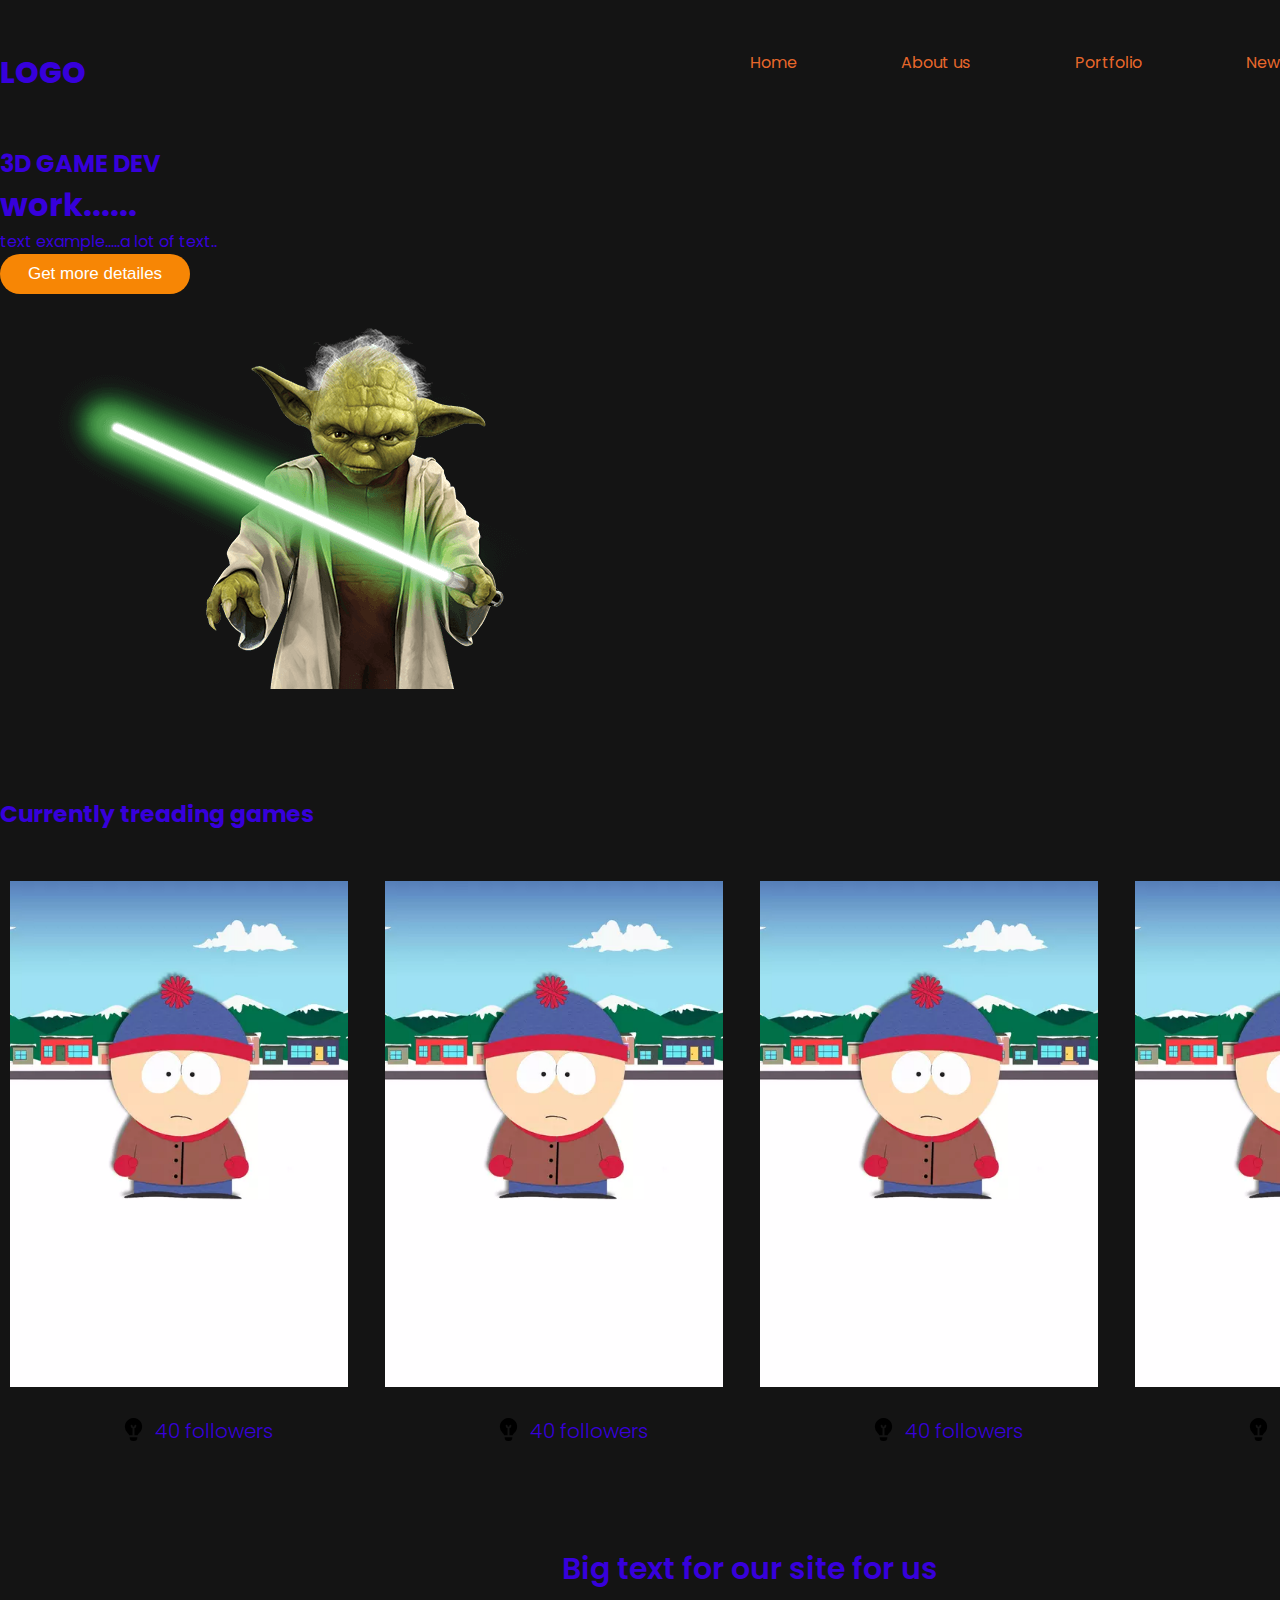
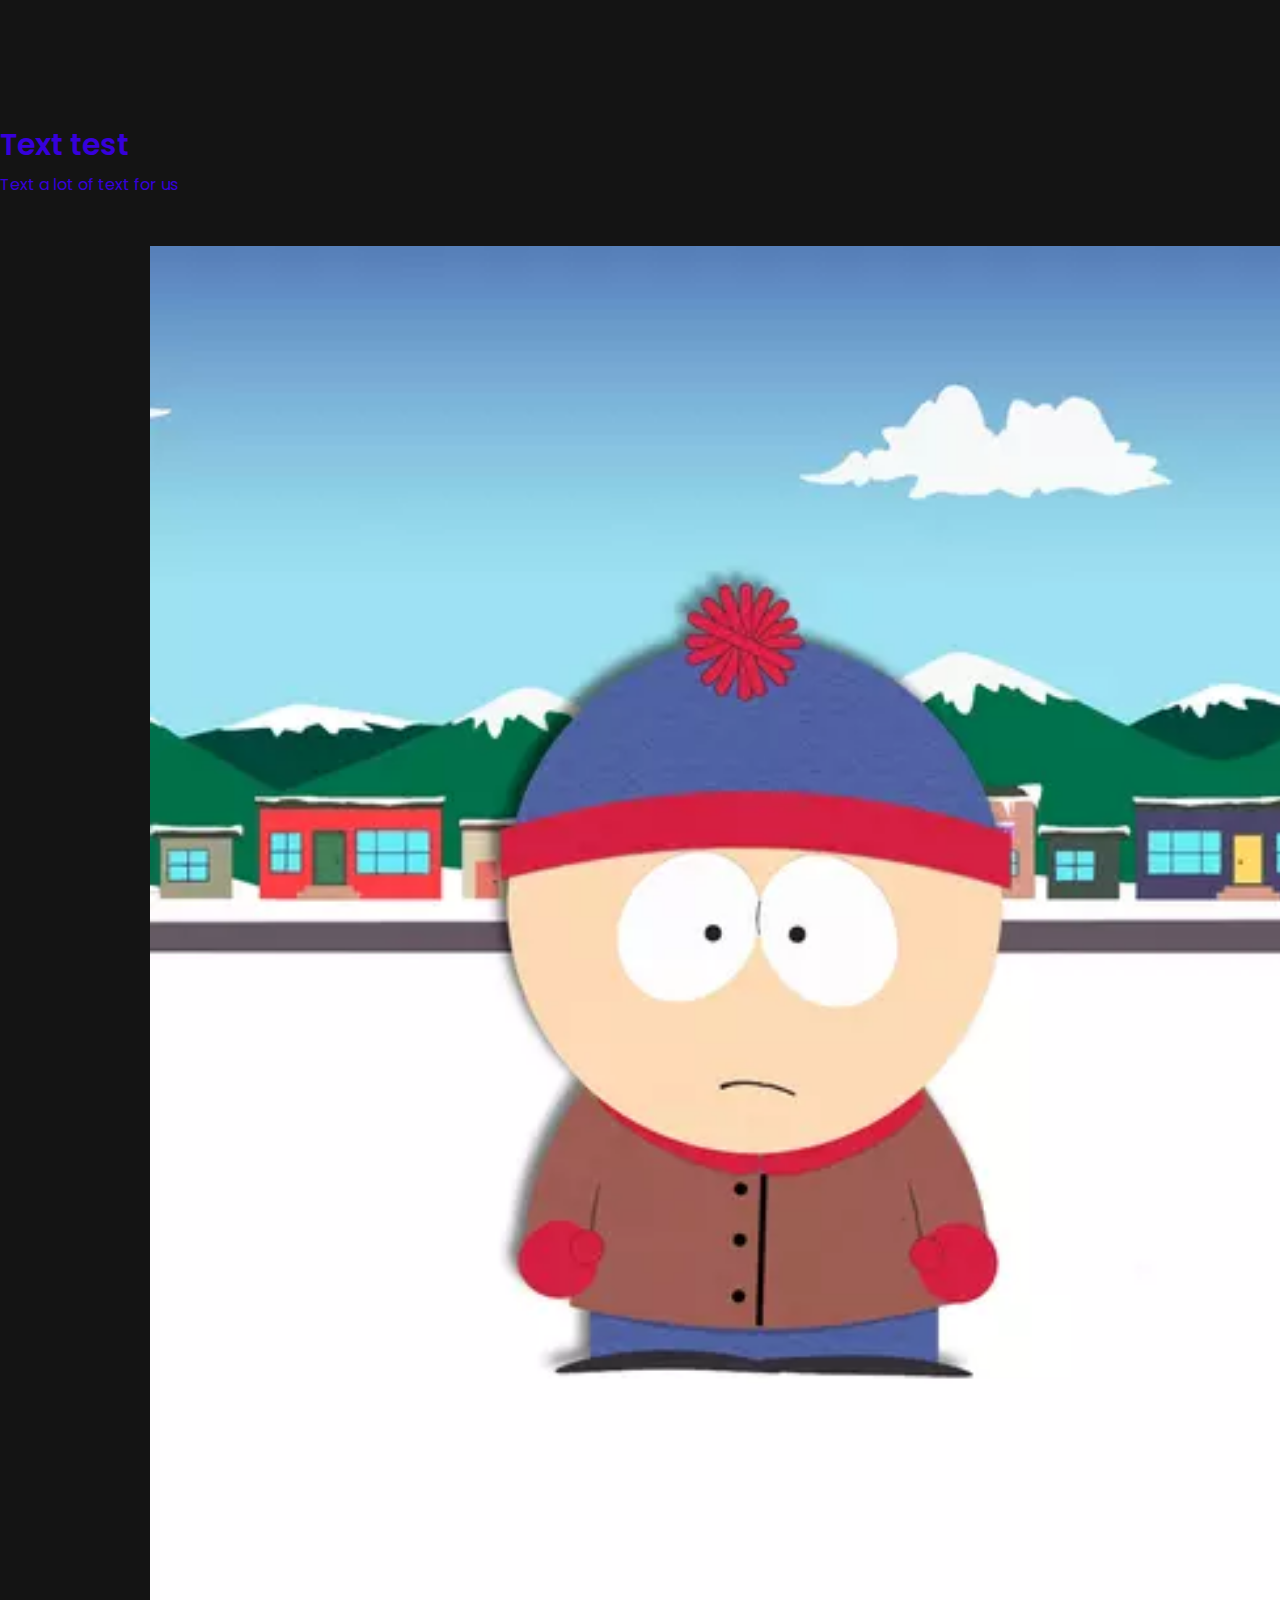
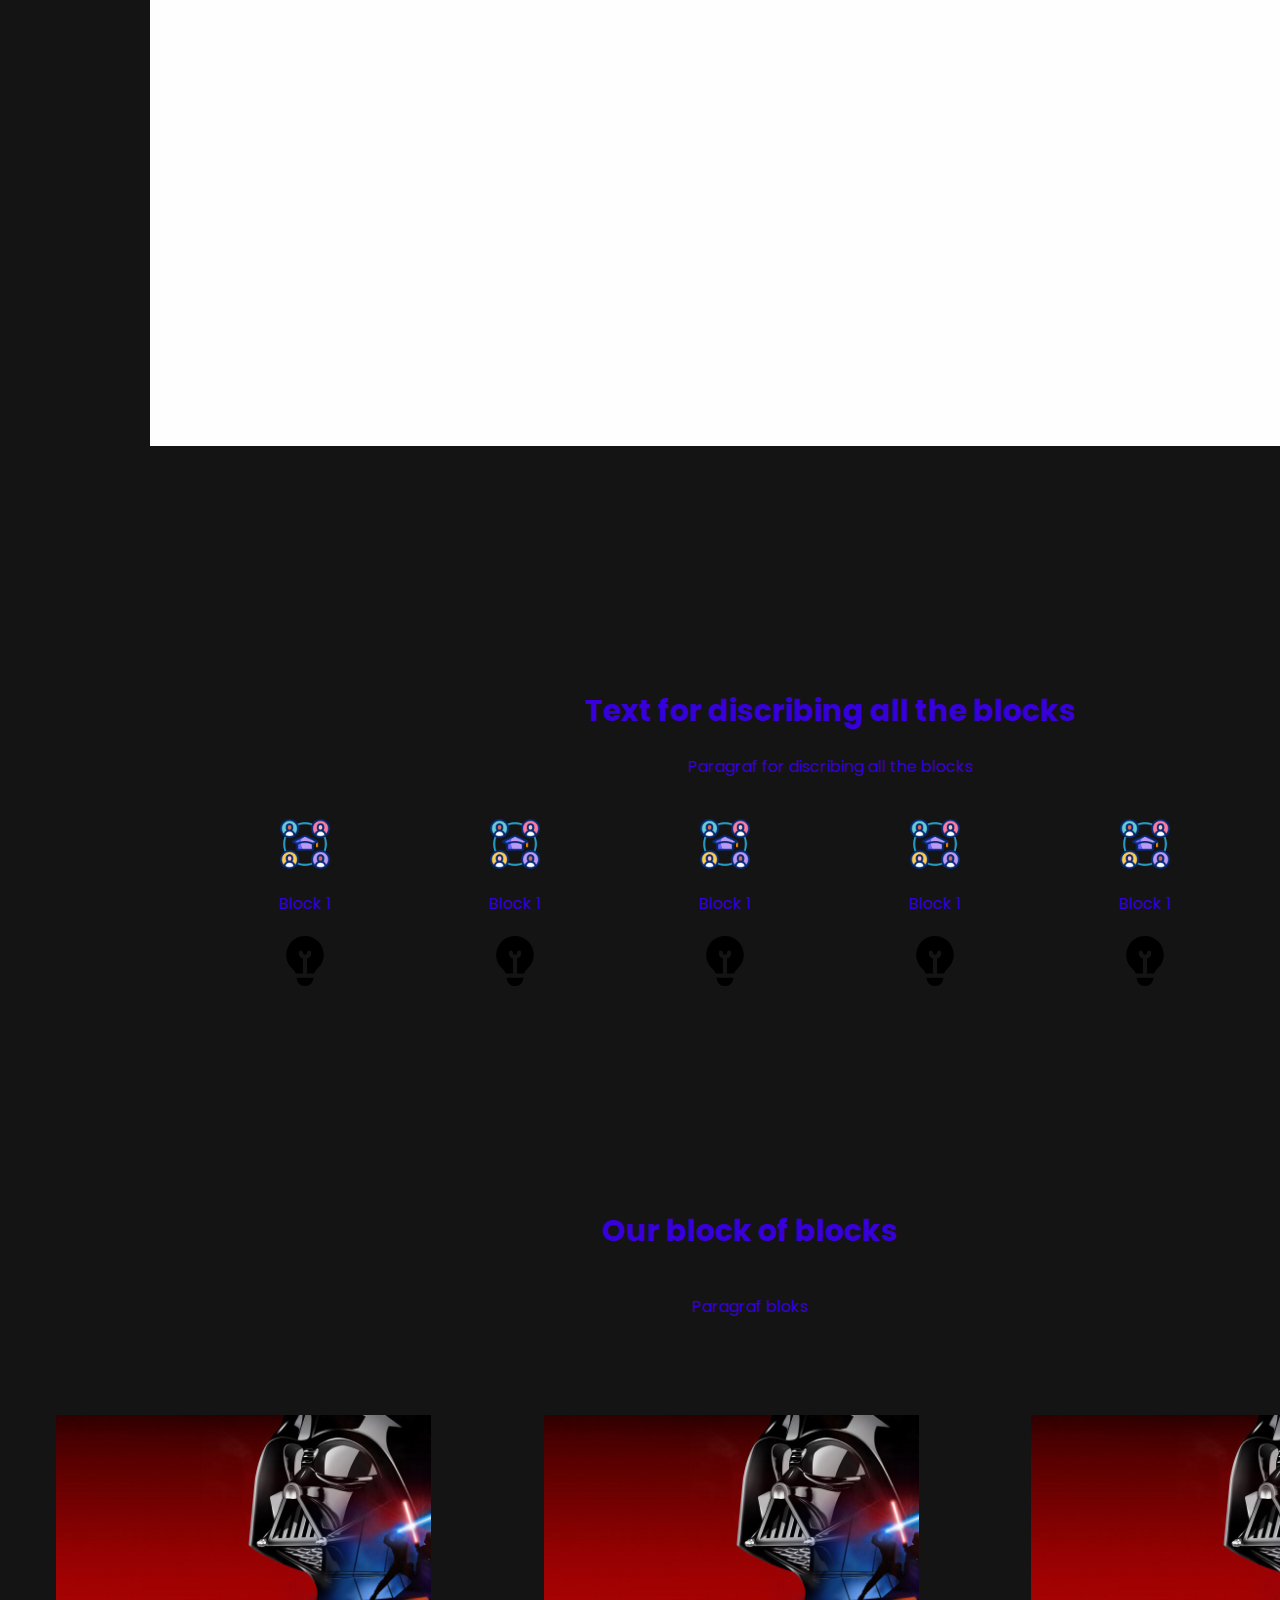
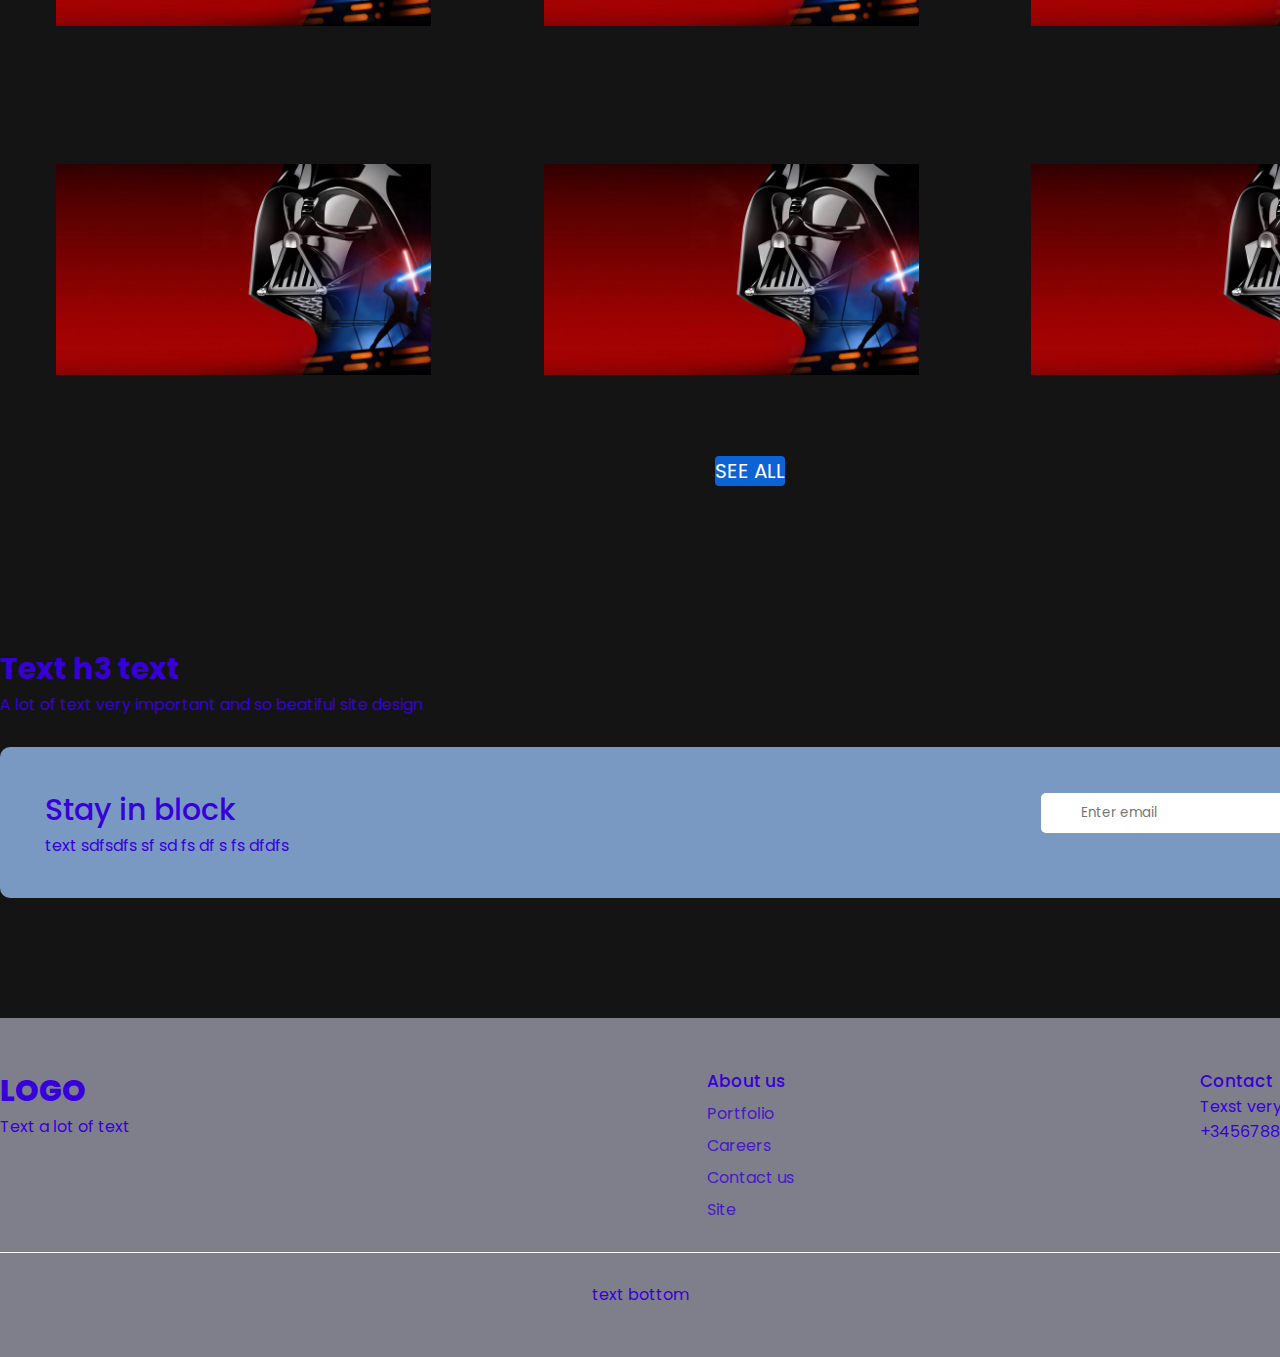
==== index.html @ f5d999c2 "first commit" ====
<!DOCTYPE html>
<html lang="en">
<head>
    <meta charset="UTF-8">
    <meta name="viewport" content="width=device-width, initial-scale=1.0">
    <title>Game web </title>
    <link rel="stylesheet" href="/css/main.css">
</head>
<body>
    <div class="wrapper">
        <header class="container">
            <span class="logo">logo</span>
            <nav>
                <ul>
                    <li class="active"><a href="/">Home</a></li>   
                    <li><a href="/about.html">About us</a></li>
                    <li><a href="#">Portfolio</a></li>
                    <li><a href="#">News</a></li>
                    <li class="btn"><a href="/contacts.html">Contacts</a></li>
                </ul>
            </nav>
        </header> 
    
        <div class="hero container">
            <div class="hero--info">
                <h2>3D GAME DEV</h2>
                <h1>work......</h1>
                <p>text example.....a lot of text..</p>
                <button class="btn">Get more detailes</button>
                

            </div>
            <img src="/img/starwars_PNG27.png" alt="">
        </div>

        <div class="container trending">
            <a href="#" class="see-all">SEE ALL</a>
            <h3>Currently treading games</h3>
            

            <div class="games">
                <div class="block">
                    <img src="/img/game.png" alt="">
                    <span><img src="/img/like.svg" alt="">40 followers</span>
                </div>

                <div class="block">
                    <img src="/img/game.png" alt="">
                    <span><img src="/img/like.svg" alt="">40 followers</span>
                </div>

                <div class="block">
                    <img src="/img/game.png" alt="">
                    <span><img src="/img/like.svg" alt="">40 followers</span>
                </div>

                <div class="block">
                    <img src="/img/game.png" alt="">
                    <span><img src="/img/like.svg" alt="">40 followers</span>
                </div>
            </div>



        </div>
            
        <div class="container big-text">
            <p>Big text for our site for us</p>
        </div>

        <div class="container banner">
            <h3>Text test</h3>
            <P>Text a lot of text for us</P>
            <img src="/img/game.png" alt="">
        </div>
    </div> 

    <div class="features">
        <div class="container">
            <h3>Text for discribing all the blocks</h3>
            <p>Paragraf for discribing all the blocks</p>
            <div class="info">
                <div class="block">
                    <img src="/img/11.png" alt="">
                    <p>Block 1</p>
                    <img src="/img/like.svg" alt="">
                </div>
                <div class="block">
                    <img src="/img/11.png" alt="">
                    <p>Block 1</p>
                    <img src="/img/like.svg" alt="">
                </div>
                <div class="block">
                    <img src="/img/11.png" alt="">
                    <p>Block 1</p>
                    <img src="/img/like.svg" alt="">
                </div>
                <div class="block">
                    <img src="/img/11.png" alt="">
                    <p>Block 1</p>
                    <img src="/img/like.svg" alt="">
                </div>
                <div class="block">
                    <img src="/img/11.png" alt="">
                    <p>Block 1</p>
                    <img src="/img/like.svg" alt="">
                </div>
                <div class="block">
                    <img src="/img/11.png" alt="">
                    <p>Block 1</p>
                    <img src="/img/like.svg" alt="">
                </div>


            </div>

        </div>
    </div>

    <div class="wrapper">
        <div class="container projects">
            <h3>Our block of blocks </h3>
            <p>Paragraf bloks</p>
            <div class="images">
                <img src="/img/starwars2.jpeg" alt="">
                <img src="/img/starwars2.jpeg" alt="">
                <img src="/img/starwars2.jpeg" alt="">
                
            </div>
            <div class="images">
                <img src="/img/starwars2.jpeg" alt="">
                <img src="/img/starwars2.jpeg" alt="">
                <img src="/img/starwars2.jpeg" alt="">
                
            </div>
            <a href="" class="see-all">SEE ALL</a>
    




        </div>
        
        <div class="container email">
            <h3>Text h3 text</h3>
            <p>A lot of text very important and so beatiful site design</p>
            <div class="block">
                
                <div>
                    <h4>Stay in block</h4>
                    <p>text sdfsdfs sf sd fs df s fs dfdfs</p>
                </div>
                            
                <div>
                    <input type="email" id="emailField" placeholder="Enter email">
                    <button onclick="checkEmail()">Continue</button>
                </div>

            </div>

        </div>

    </div>

    <footer>
        <div class="blocks container">
            <div>
                <span class="logo">logo</span>
                <p>Text a lot of text</p>
            </div>

            <div>
                <h4>About us</h4>
                <ul>
                    <li>Portfolio</li>
                    <li>Careers</li>
                    <li>Contact us</li>
                    <li>Site</li>
                </ul>
            </div>

            <div>
                <h4>Contact</h4>
                <p>Texst very importamt about us</p>
                <p>+34567889776</p>
            </div>  

        </div>
        <hr>
        <p>text bottom</p>


    </footer>

    <script>
        function checkEmail() {
            let email = document.querySelector('#emailField').value;
            if(!email.includes('@')) alert ('THERE IS NO @ SYMBOL HERE!');
            else if(!email.includes('.')) alert ('THERE IS NO . SYMBOL HERE!');
            else alert('SUCCES');
        }

    </script>
        
       
</body>
</html>
---- css/main.css ----
@import url('https://fonts.googleapis.com/css2?family=Poppins:wght@400;500;700;800&display=swap');
*{
    margin: 0;
    padding: 0;

}

body { 
    font-family: 'Poppins', sans-serif;
    font-weight: 400;
    color: #3700db;
    background: #141414;

}

a {
    text-decoration: none;
}

img {
    max-width: 100%;
    
}

.wrapper {
    background: rgb(20, 20, 20);
   
    width: 100%;

}

.container {
    width: 1500px;
    margin: 0 auto;
}

header {
    padding: 50px 0;
}
header .logo, footer .blocks .logo {    
    text-transform: uppercase;
    font-size: 30px;
    font-weight: 800;

}
header nav {
    float: right;
    width: 50%;

}

header nav ul {
    list-style: none;
    display: flex;
    justify-content: space-between;
}
header nav ul li a {color: #fd702eec;}
header nav ul li:not(.active):not(.btn) a:hover {
    border-bottom: 5px solid #c29501;
}
header nav ul li.btn a, .email .block button {
    background: #00439b;
    padding: 9px 17px;
    border-radius: 5px;
    transition: all 500ms ease;

}
header nav ul li.btn a:hover, .email .block button:hover {
    background: #ffe15b;
}

.container  h1{
    padding: -5px;
}
.container  button{
    padding: 15px 20x;
    margin-bottom: 20px;
}

.trending {
    padding-top: 100px;
    font-weight: 300;
    font-size: 20px;
}

.trending .see-all, .projects .see-all {
    
    background-size: 20px;
    color: #fff;
    background: #0d63d4;
    border-radius: 4px;
    padding: 15px 20x;
    float: right;
    display: block;
    

}
.trending .see-all:hover, .projects .see-all:hover { 
    transform: scale(1.1);
}


.trending .games {
    display: flex;
    justify-content: space-around;
    width: 100%;
    padding: 50px 10px;
}
.container .games img {
    width: 90%;
    
}

.trending .games span {
    display: block;
    text-align: center;
    margin-top: 20px;

}
.trending .games span img {
    width: 6%;
    position: relative;
    top: 3px;
    margin-right: 10px;
}

.hero--info .btn, .hero-about .info .btn {
    width: 190px;
    background: #f78605;
    color: #fff;
    border-radius: 40px;
    padding: 10px 20px;
    border: 0;
    transition: all 500ms ease;
    font-size: 17px;
}
.hero--info .btn:hover,
.hero-about .info .btn:hover {
    cursor: pointer;
    transform: scale(1.1);
}


.big-text {
    padding: 50px 0;
    font-size: 30px;
    font-weight: 600;
    text-align: center;
}
.banner {
    padding: 80px 0;
    
}
.banner h3 {
    
    font-size: 30px;
    font-weight: 600;
    margin-bottom: 3px;
}
.banner p {
    
    line-height: 170%;
    margin-bottom: 3px;
    width: 550px;
}
.banner img {
    padding: 3% 10%;
    width: 80%;
    margin-bottom: 30px;
}

.features {
    background: url('/img/starwars.png') no-repeat center center fixed;
    background-size: cover;
    padding: 80px;

}
.features h3, .features p {
    margin-bottom: 20px;
    text-align: center;
    max-width: 800px;
    margin-left: auto;
    margin-right: auto;

}

.features h3 {
    font-size: 30px;
}
.features .info {
    display: flex;
    justify-content: center;
    flex-wrap: wrap;
}

.features .info .block {
    text-align: center;
    width: 10%;
    margin: 20px 2%; 

}
.features .info .block img {
    
    width: 50px;
    margin-bottom: 15px;
}

.projects {
    padding: 100px 0px;
    
}

.projects h3 {
    font-size: 30px;
    text-align: center;
}

.projects p {
    margin: 40px 0;
    text-align: center;
}

.projects .images {
    
    width: 25%;
    display: flex;
    justify-content: space-around;
    margin-bottom: 25px;
}
.projects .images img {
    padding: 15%;
}    
.projects .see-all {
    float: none;
    text-align: center;
    margin: 0 auto;
    width: 70px;
    font-size: 20px;
}

.email {
    padding-bottom: 120px;
}
.email h3 {
    margin-top: 60px;
    font-size: 30px;
}
.email .block {
    background: #7999c2;
    margin-top: 30px;
    border-radius: 10px;
    padding: 40px 3%;
    width: 94%;
    display: flex;
    justify-content: space-between;
    align-items: center;
}
.email .block h4 {
    font-size: 30px;
    font-weight: 500;
}
.email .block p {
    width: 500px;
}
.email .block input {
    background: #fff;
    outline: none;
    border: 0;
    border-radius: 5px;
    font-family: 'Poppins', sans-serif;
    font-weight: 400;
    padding: 10px 40px;
    position: relative;
    right: -100px;
    z-index: 1;
    padding-right: 120px;
}
.email .block button {
    cursor: pointer;
    border: 0;
    padding: 11px 20px;
    position: relative;
    z-index: 2;
    color: #fff;

}

.hero-about {
    position: relative;
}

.hero-about .info {
    width: 500px;
    padding: 290px 0;
}

.hero-about .info h1 {
    margin-bottom: 15px;
    font-size: 30px;
}
.hero-about .info .btn {
    margin-top: 20px;
}

.hero-about img {
    width: 65%;
    position: absolute;
    right: -150px;
    top: 0;
}

.work {
    padding: 80px 0;

}
.work h2 {
    font-size: 25px;
    margin-bottom: 50px;

}
.work .blocks {
    display: flex;
    justify-content: space-between;
}

.work .blocks .block {
    width: 25%;
    border-radius: 10px;
    padding: 50px 35px;
    background: #b3c8e2;
}
.work .blocks .block h3 {
font-size: 20px;
margin: 20px 0;

}

.work .blocks .block .badge {
    border-radius: 7px;
    padding: 10px 20px;
    
}


.work .blocks .block .badge.purple {
    background: #7c6fa1;
}

.work .blocks .block .badge.brown {
    background: #976e52;
}

.work .blocks .block .badge.green {
    background: #0e851e;
}




.hero-contact h1 {
    text-align: center;
    margin-top: 20px;
    margin-bottom: 20px;
    font-size: 30px;
}

.hero-contact p {
    text-align: center;
}
.hero-contact img {
    width: 95%;
    margin: 80px 5%;
}


.feedback {
    padding: 70px 0;
    background: #07011f;

}
.feedback h2 {
    text-align: center;
    font-weight: 500;
    font-size: 32px;
}
.feedback p {
    text-align: center;
    margin-top: 10px;

}

.feedback form {
    margin: 80px auto;
    width: 600px;
}

.feedback form .inline {
    display: flex;
    justify-content: space-between;
}


.feedback form .inline > div {
    width: 50%;

}
.feedback form label {
    color: #6845f5;
    font-size: 15px;
}
.feedback form input,
.feedback form textarea {
    background: #2d66af;
    border-radius: 10px;
    border: 0.6px solid #949393;
    display: block;
    width: 90%;
    padding: 15px 10px;
    color: #ffffff;
    margin-top: 7px;
    margin-bottom: 20px;
    font-size: 20px;
}
.feedback form .one-line {
    width: 96%;
}
.feedback form textarea {
    resize: none;
    height: 200px;
}

.feedback form button {
    background: #ff9900;
    border-radius: 5px;
    border: 0;
    float: right;
    cursor: pointer;
    color: #ffffff;
    padding: 15px 35px;
    font-size: 17px;
    transition: all 500ms ease;

}
.feedback form button:hover {
    background: #f75c03d7;
}





footer {
    background: #7f7f8b;
    padding: 50px 0;
}   
footer .blocks {
    display: flex;
    justify-content: space-between;
}
footer .blocks p {
    width: 300px;
    margin: 15px o;
}
footer .blocks h4 {
    font-weight: 500;
    font-size: 17px;
}
footer .blocks ul {
    list-style: none;
}
footer .blocks ul li {
    margin-top: 7px ;
    opacity: 0.8;
}
footer hr {
    margin: 30px 0;
    border: 0;
    height: 0.6px;
    background: #fff;
}
footer > p {
    text-align: center;
}
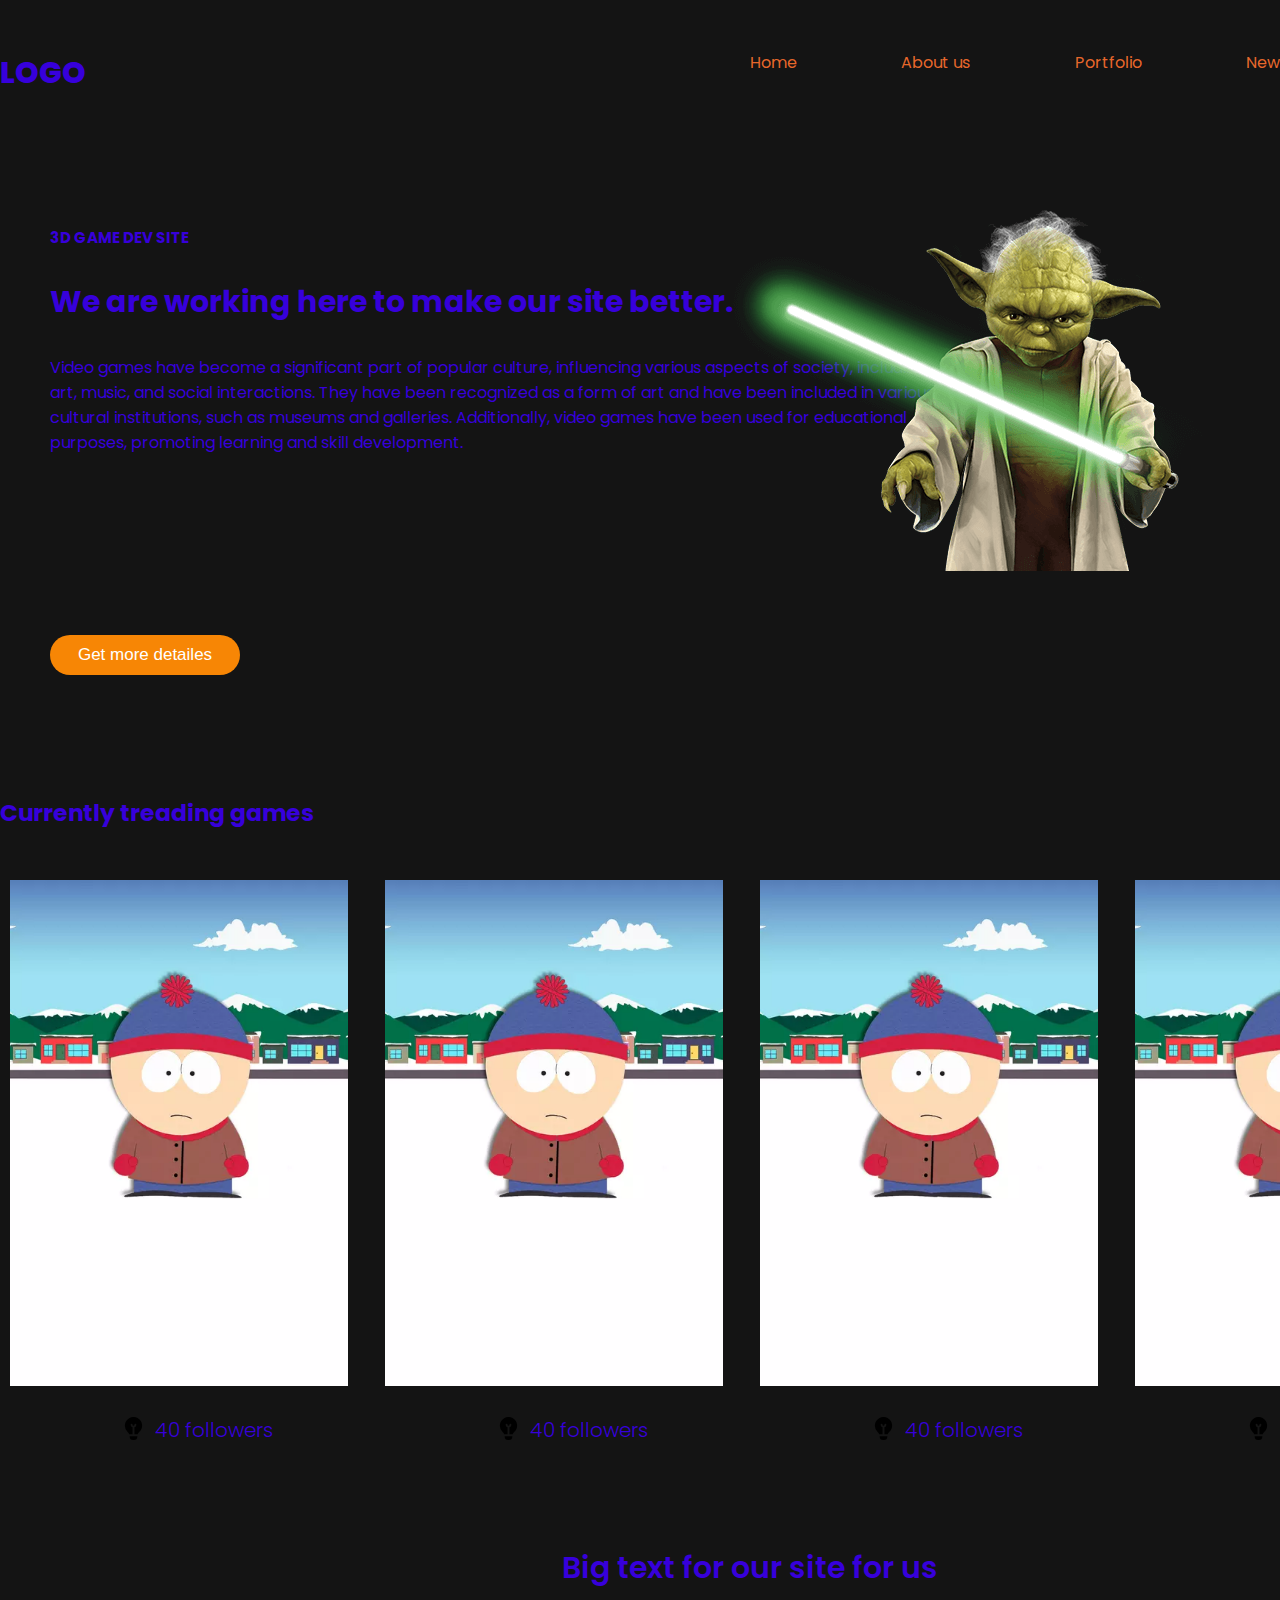
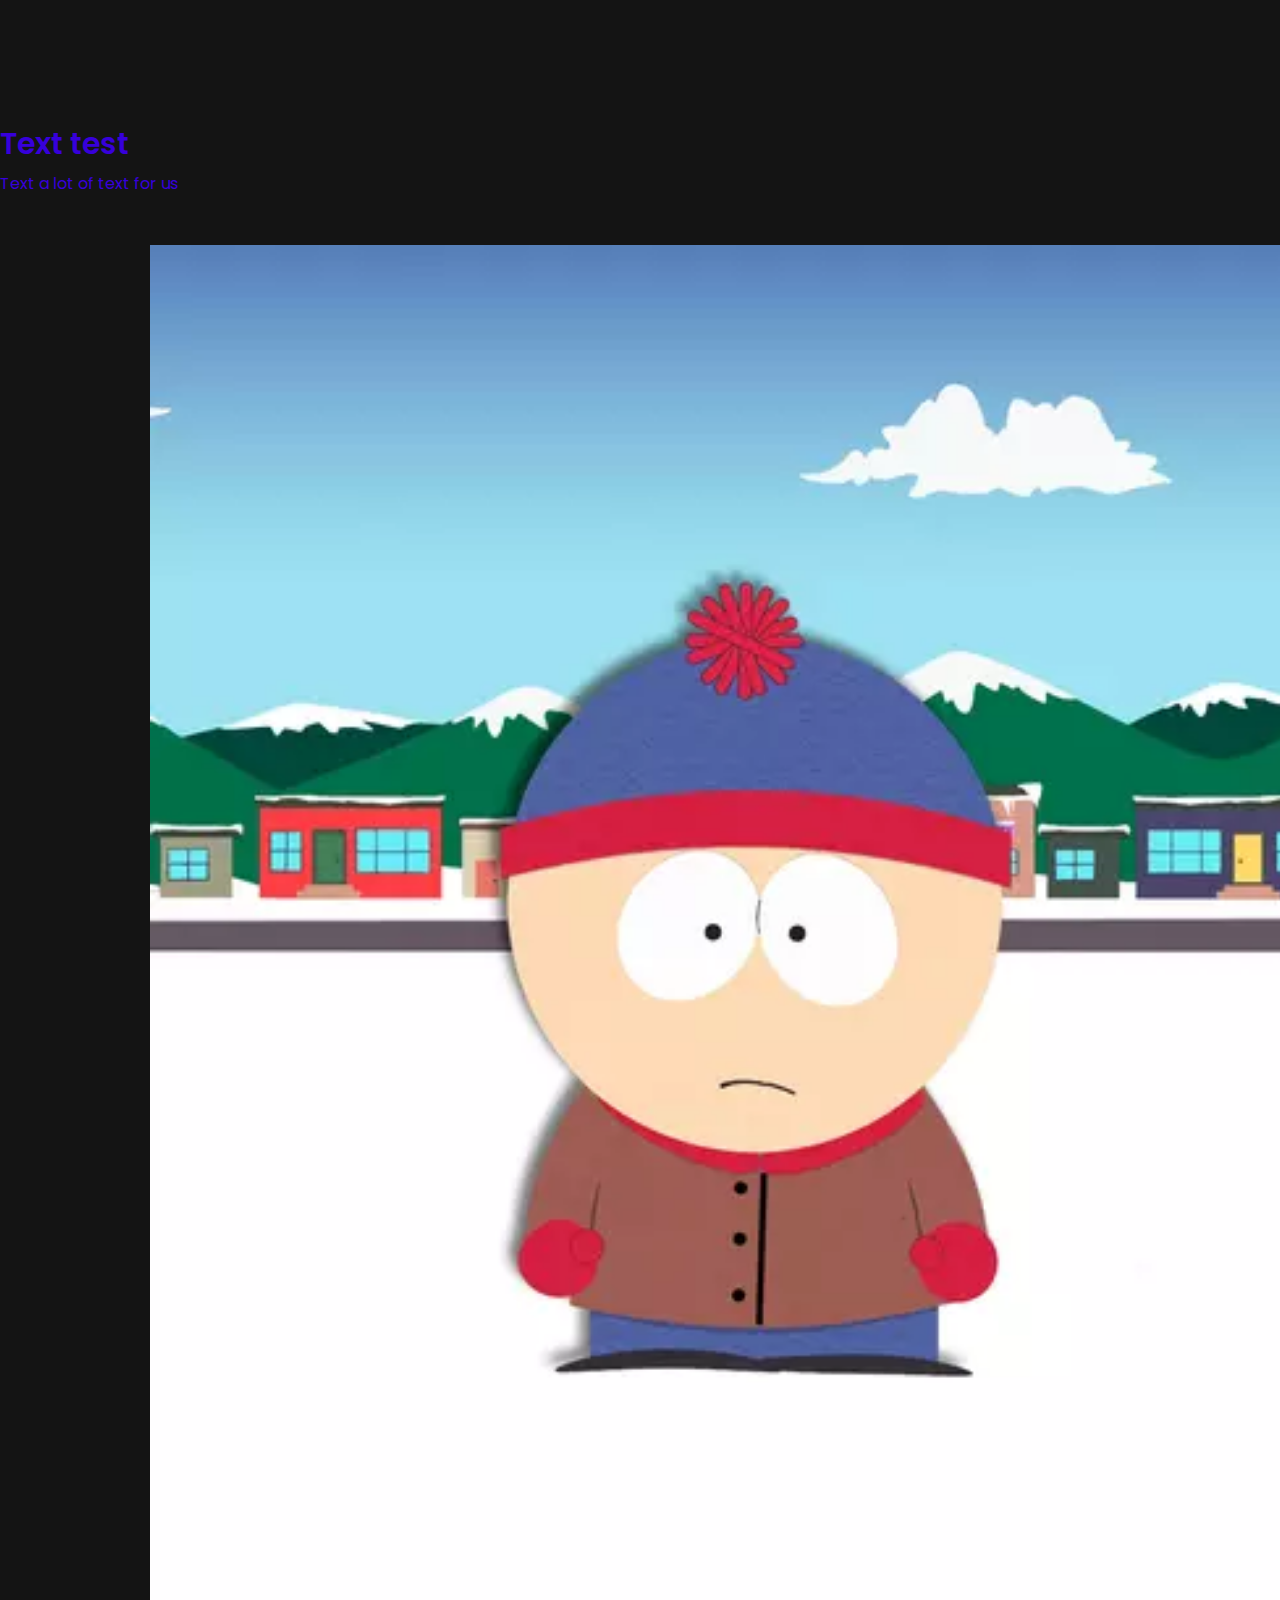
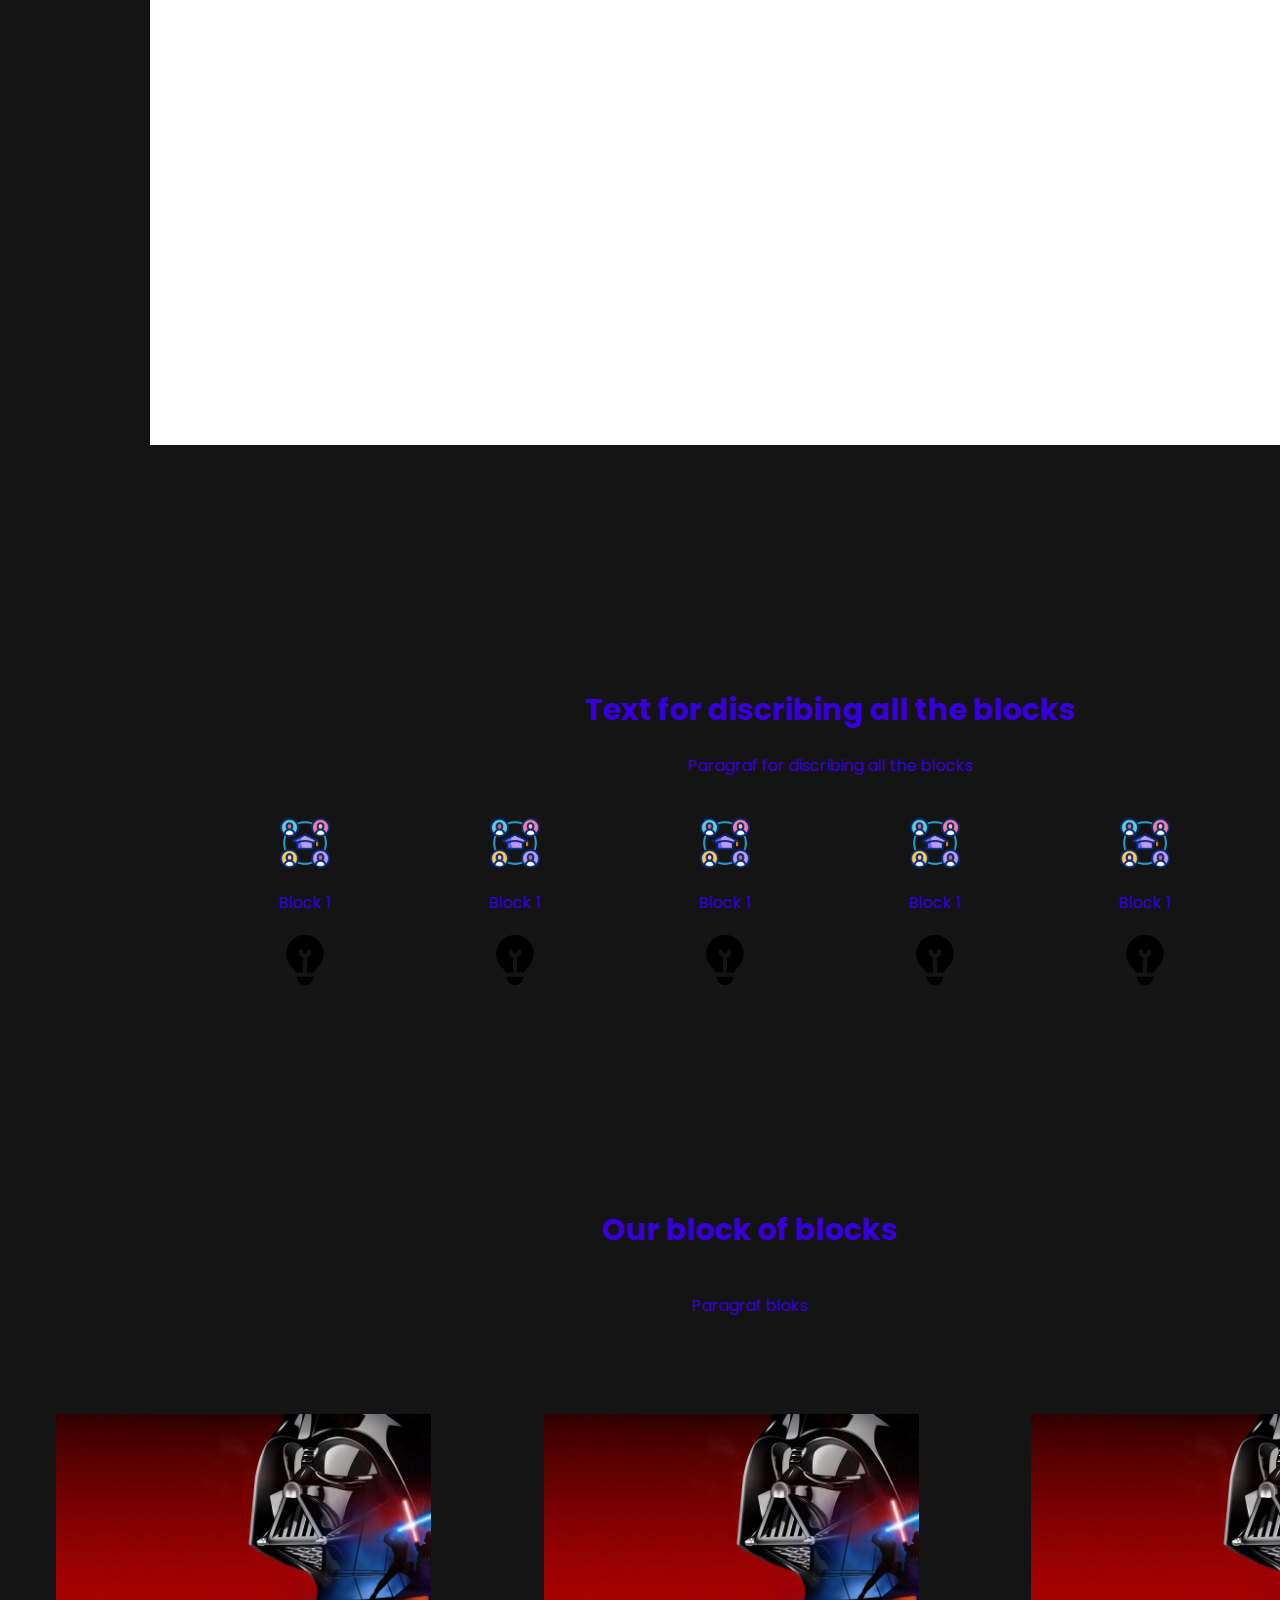
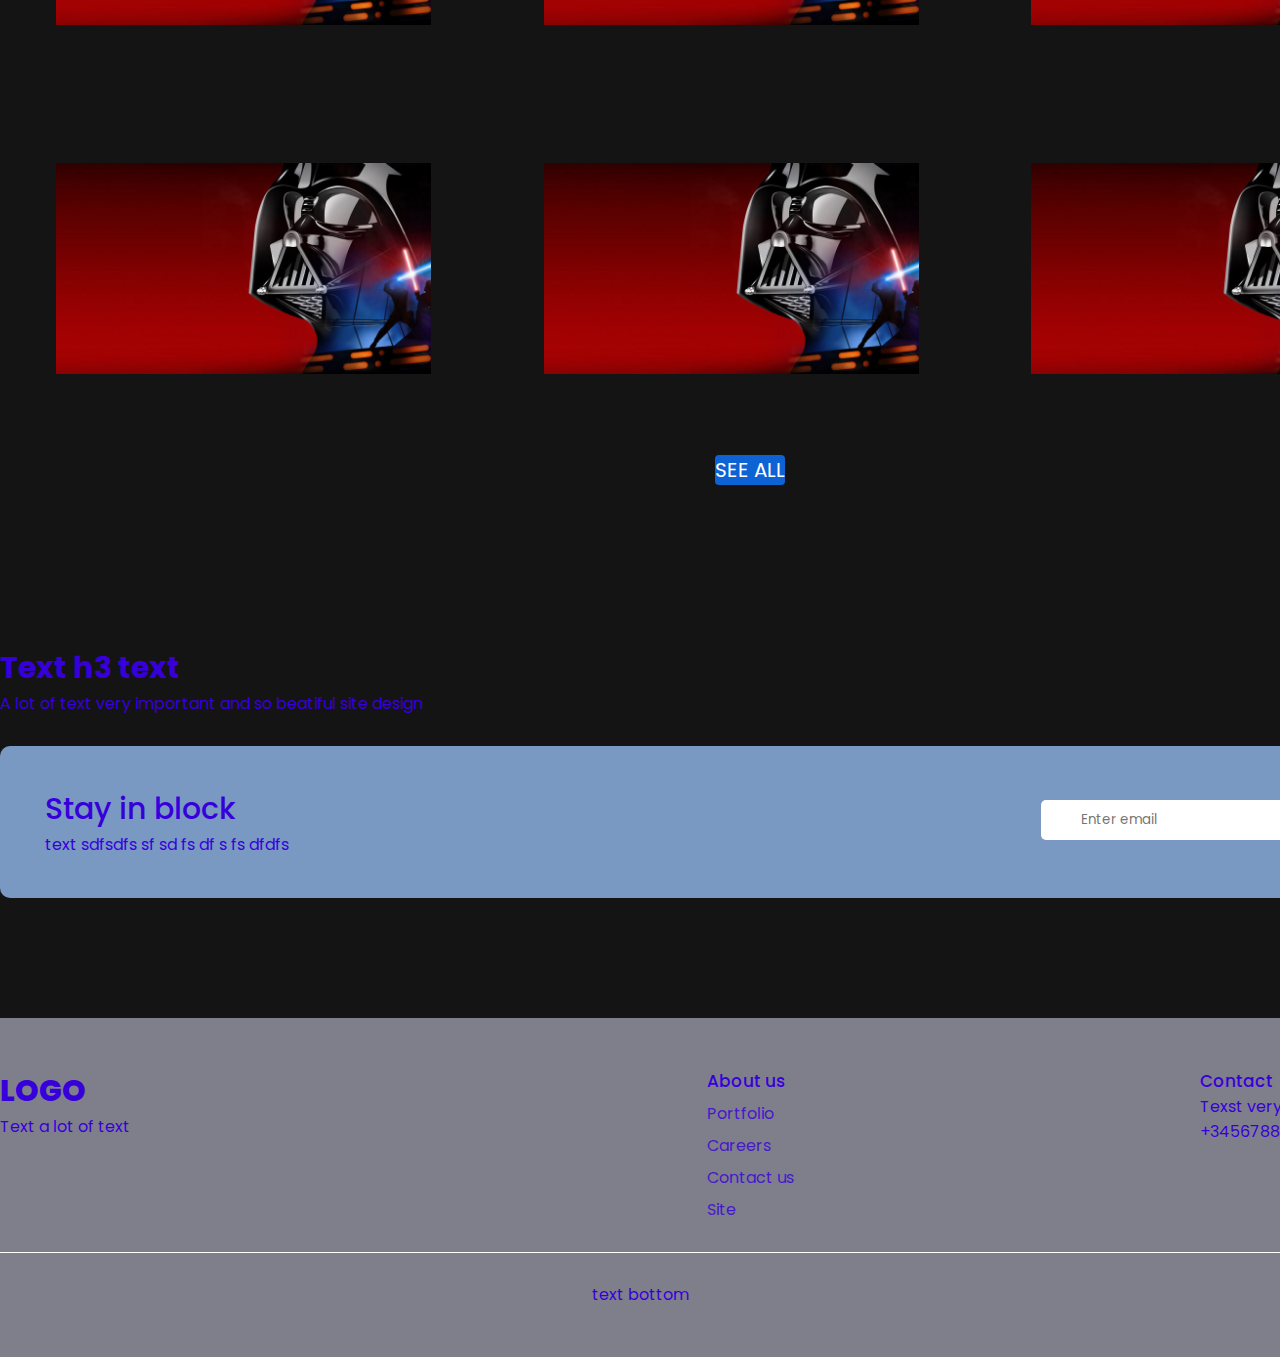
==== commit db01d243: "Adding news page" ====
--- a/index.html
+++ b/index.html
@@ -14,18 +14,19 @@
                 <ul>
                     <li class="active"><a href="/">Home</a></li>   
                     <li><a href="/about.html">About us</a></li>
-                    <li><a href="#">Portfolio</a></li>
-                    <li><a href="#">News</a></li>
+                    <li><a href="portfolio.html">Portfolio</a></li>
+                    <li><a href="news.html">News</a></li>
                     <li class="btn"><a href="/contacts.html">Contacts</a></li>
                 </ul>
             </nav>
         </header> 
     
         <div class="hero container">
+            
             <div class="hero--info">
-                <h2>3D GAME DEV</h2>
-                <h1>work......</h1>
-                <p>text example.....a lot of text..</p>
+                <h2>3D GAME DEV SITE</h2>
+                <h1>We are working here to make our site better.</h1>
+                <p>Video games have become a significant part of popular culture, influencing various aspects of society, including art, music, and social interactions. They have been recognized as a form of art and have been included in various cultural institutions, such as museums and galleries. Additionally, video games have been used for educational purposes, promoting learning and skill development.</p>
                 <button class="btn">Get more detailes</button>
                 
 
@@ -134,10 +135,6 @@
                 
             </div>
             <a href="" class="see-all">SEE ALL</a>
-    
-
-
-
 
         </div>
         
--- a/css/main.css
+++ b/css/main.css
@@ -2,7 +2,6 @@
 *{
     margin: 0;
     padding: 0;
-
 }
 
 body { 
@@ -19,14 +18,11 @@
 
 img {
     max-width: 100%;
-    
 }
 
 .wrapper {
     background: rgb(20, 20, 20);
-   
     width: 100%;
-
 }
 
 .container {
@@ -37,16 +33,16 @@
 header {
     padding: 50px 0;
 }
+
 header .logo, footer .blocks .logo {    
     text-transform: uppercase;
     font-size: 30px;
     font-weight: 800;
-
-}
+}
+
 header nav {
     float: right;
     width: 50%;
-
 }
 
 header nav ul {
@@ -54,10 +50,12 @@
     display: flex;
     justify-content: space-between;
 }
+
 header nav ul li a {color: #fd702eec;}
 header nav ul li:not(.active):not(.btn) a:hover {
     border-bottom: 5px solid #c29501;
 }
+
 header nav ul li.btn a, .email .block button {
     background: #00439b;
     padding: 9px 17px;
@@ -65,20 +63,55 @@
     transition: all 500ms ease;
 
 }
+
 header nav ul li.btn a:hover, .email .block button:hover {
     background: #ffe15b;
 }
 
+.hero {
+    padding: 50px;
+    display: flex;
+    
+    justify-content: space-between
+}
+
+.hero--info h2 {
+    padding: 30px 0px;
+    font-size: 15px;
+    text-align: left;
+}
+
+.hero--info h1 {
+    padding-bottom: 30px;
+    font-size: 30px;    
+}
+
+.hero--info p{
+    width: 900px;
+}
+
+.hero img{
+    position: absolute;
+    right: 50px;
+}
+
+.hero .hero--info .btn{
+    margin-top: 180px;
+    padding: 15px 20x;
+}
+
 .container  h1{
     padding: -5px;
 }
+
 .container  button{
+    margin-top: 15px;
     padding: 15px 20x;
     margin-bottom: 20px;
 }
 
 .trending {
-    padding-top: 100px;
+    padding-top: 50px;
     font-weight: 300;
     font-size: 20px;
 }
@@ -92,13 +125,11 @@
     padding: 15px 20x;
     float: right;
     display: block;
-    
-
-}
+}
+
 .trending .see-all:hover, .projects .see-all:hover { 
     transform: scale(1.1);
 }
-
 
 .trending .games {
     display: flex;
@@ -106,6 +137,7 @@
     width: 100%;
     padding: 50px 10px;
 }
+
 .container .games img {
     width: 90%;
     
@@ -115,8 +147,8 @@
     display: block;
     text-align: center;
     margin-top: 20px;
-
-}
+}
+
 .trending .games span img {
     width: 6%;
     position: relative;
@@ -134,35 +166,39 @@
     transition: all 500ms ease;
     font-size: 17px;
 }
+
 .hero--info .btn:hover,
 .hero-about .info .btn:hover {
     cursor: pointer;
     transform: scale(1.1);
 }
 
-
 .big-text {
     padding: 50px 0;
     font-size: 30px;
     font-weight: 600;
     text-align: center;
 }
+
 .banner {
     padding: 80px 0;
     
 }
+
 .banner h3 {
     
     font-size: 30px;
     font-weight: 600;
     margin-bottom: 3px;
 }
+
 .banner p {
     
     line-height: 170%;
     margin-bottom: 3px;
     width: 550px;
 }
+
 .banner img {
     padding: 3% 10%;
     width: 80%;
@@ -181,12 +217,12 @@
     max-width: 800px;
     margin-left: auto;
     margin-right: auto;
-
 }
 
 .features h3 {
     font-size: 30px;
 }
+
 .features .info {
     display: flex;
     justify-content: center;
@@ -197,17 +233,15 @@
     text-align: center;
     width: 10%;
     margin: 20px 2%; 
-
-}
+}
+
 .features .info .block img {
-    
     width: 50px;
     margin-bottom: 15px;
 }
 
 .projects {
-    padding: 100px 0px;
-    
+    padding: 100px 0px; 
 }
 
 .projects h3 {
@@ -221,15 +255,16 @@
 }
 
 .projects .images {
-    
     width: 25%;
     display: flex;
     justify-content: space-around;
     margin-bottom: 25px;
 }
+
 .projects .images img {
     padding: 15%;
 }    
+
 .projects .see-all {
     float: none;
     text-align: center;
@@ -241,10 +276,12 @@
 .email {
     padding-bottom: 120px;
 }
+
 .email h3 {
     margin-top: 60px;
     font-size: 30px;
 }
+
 .email .block {
     background: #7999c2;
     margin-top: 30px;
@@ -255,13 +292,16 @@
     justify-content: space-between;
     align-items: center;
 }
+
 .email .block h4 {
     font-size: 30px;
     font-weight: 500;
 }
+
 .email .block p {
     width: 500px;
 }
+
 .email .block input {
     background: #fff;
     outline: none;
@@ -275,6 +315,7 @@
     z-index: 1;
     padding-right: 120px;
 }
+
 .email .block button {
     cursor: pointer;
     border: 0;
@@ -282,8 +323,8 @@
     position: relative;
     z-index: 2;
     color: #fff;
-
-}
+}
+
 
 .hero-about {
     position: relative;
@@ -311,13 +352,13 @@
 
 .work {
     padding: 80px 0;
-
-}
+}
+
 .work h2 {
     font-size: 25px;
     margin-bottom: 50px;
-
-}
+}
+
 .work .blocks {
     display: flex;
     justify-content: space-between;
@@ -329,18 +370,16 @@
     padding: 50px 35px;
     background: #b3c8e2;
 }
+
 .work .blocks .block h3 {
-font-size: 20px;
-margin: 20px 0;
-
+    font-size: 20px;
+    margin: 20px 0;
 }
 
 .work .blocks .block .badge {
     border-radius: 7px;
-    padding: 10px 20px;
-    
-}
-
+    padding: 10px 20px;   
+}
 
 .work .blocks .block .badge.purple {
     background: #7c6fa1;
@@ -354,9 +393,6 @@
     background: #0e851e;
 }
 
-
-
-
 .hero-contact h1 {
     text-align: center;
     margin-top: 20px;
@@ -367,26 +403,27 @@
 .hero-contact p {
     text-align: center;
 }
+
 .hero-contact img {
     width: 95%;
     margin: 80px 5%;
 }
 
-
 .feedback {
     padding: 70px 0;
     background: #07011f;
 
 }
+
 .feedback h2 {
     text-align: center;
     font-weight: 500;
     font-size: 32px;
 }
+
 .feedback p {
     text-align: center;
     margin-top: 10px;
-
 }
 
 .feedback form {
@@ -402,12 +439,13 @@
 
 .feedback form .inline > div {
     width: 50%;
-
-}
+}
+
 .feedback form label {
     color: #6845f5;
     font-size: 15px;
 }
+
 .feedback form input,
 .feedback form textarea {
     background: #2d66af;
@@ -421,9 +459,11 @@
     margin-bottom: 20px;
     font-size: 20px;
 }
+
 .feedback form .one-line {
     width: 96%;
 }
+
 .feedback form textarea {
     resize: none;
     height: 200px;
@@ -439,45 +479,103 @@
     padding: 15px 35px;
     font-size: 17px;
     transition: all 500ms ease;
-
-}
+}
+
 .feedback form button:hover {
     background: #f75c03d7;
 }
 
-
-
-
+.news {
+    padding: 50px 0;
+}
+
+.news h1 {
+    text-align: center;
+    margin-top: 20px;
+    margin-bottom: 40px;
+    font-size: 30px;
+}
+
+.news .work h2 {
+    text-align: left;
+    font-size: 20px;
+}
+
+.news .work {   
+    display: inline;   
+}
+
+.newstext {
+    padding: 50px 50px 40px 230px;    
+    margin-bottom: 100px;
+    position: relative;
+    background: #06011d;
+    border-radius: 20px;
+    height: 130px;
+    overflow: hidden; 
+    text-overflow: ellipsis;
+}
+
+.newstext:hover {
+    cursor: pointer;
+    background: #350303;
+    transition: all 500ms ease;
+}
+
+.newstext img {
+    scale: 200px;
+    width: 25%;
+    position: absolute;
+    left: -120px;
+    top: 0;
+}
+
+.newstext h3 {     
+    margin-top: -40px;  
+}
+
+.newstext p {
+    margin-top: 5px;
+    text-align: left;
+    overflow: hidden;
+}
 
 footer {
     background: #7f7f8b;
     padding: 50px 0;
-}   
+}
+
 footer .blocks {
     display: flex;
     justify-content: space-between;
 }
+
 footer .blocks p {
     width: 300px;
     margin: 15px o;
 }
+
 footer .blocks h4 {
     font-weight: 500;
     font-size: 17px;
 }
+
 footer .blocks ul {
     list-style: none;
 }
+
 footer .blocks ul li {
     margin-top: 7px ;
     opacity: 0.8;
 }
+
 footer hr {
     margin: 30px 0;
     border: 0;
     height: 0.6px;
     background: #fff;
 }
+
 footer > p {
     text-align: center;
-}+}
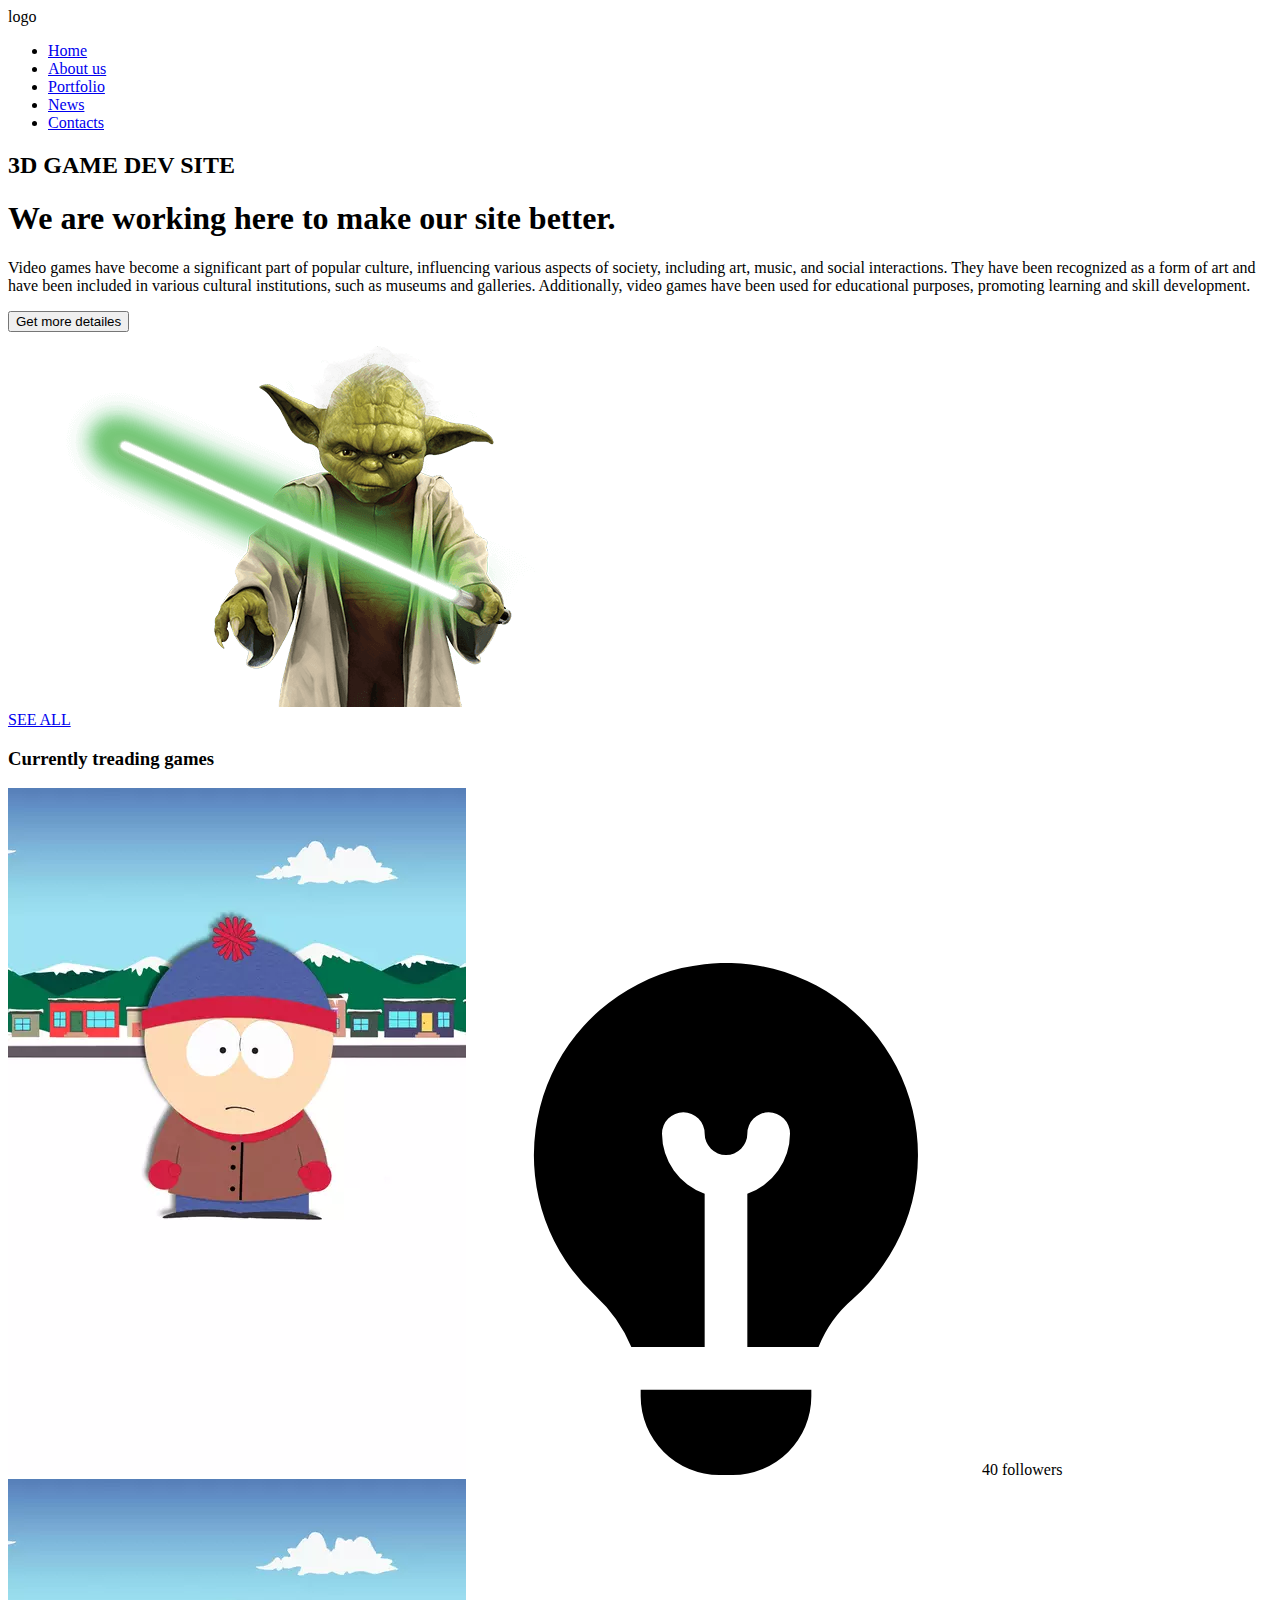
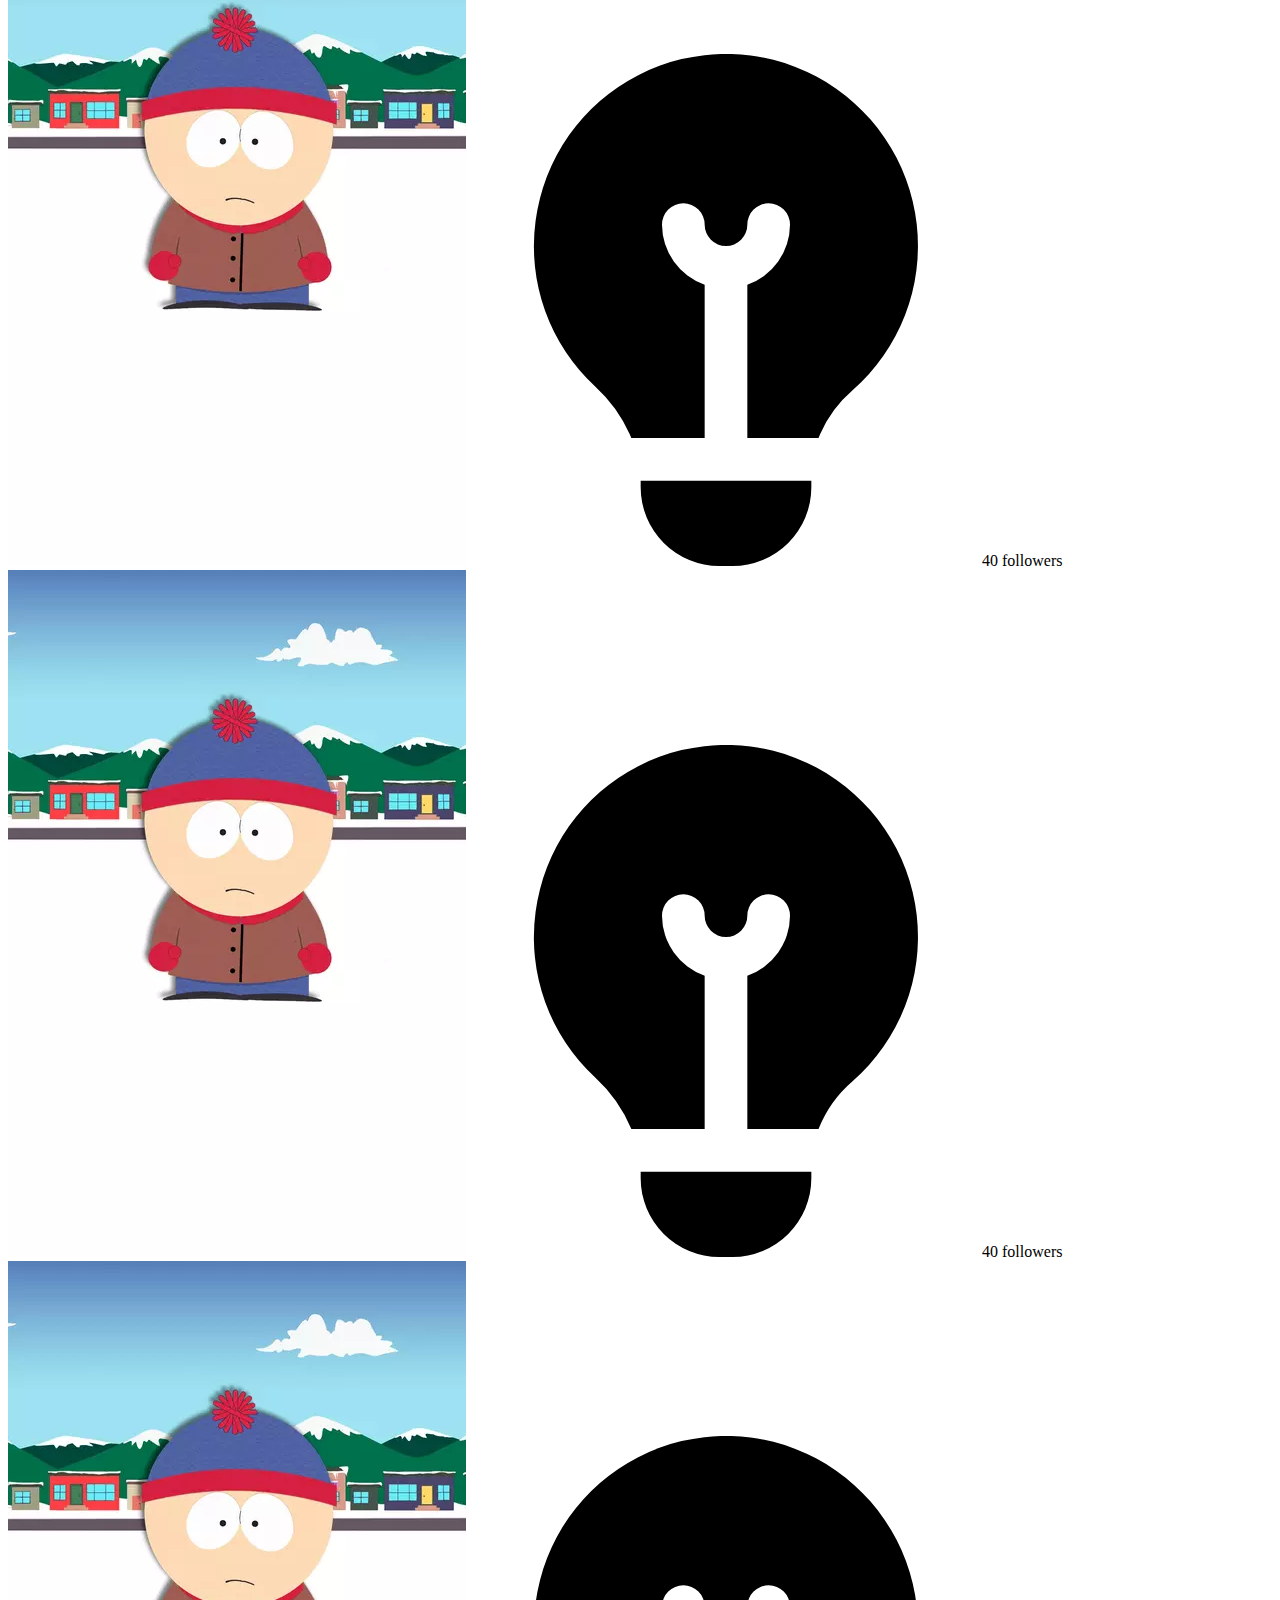
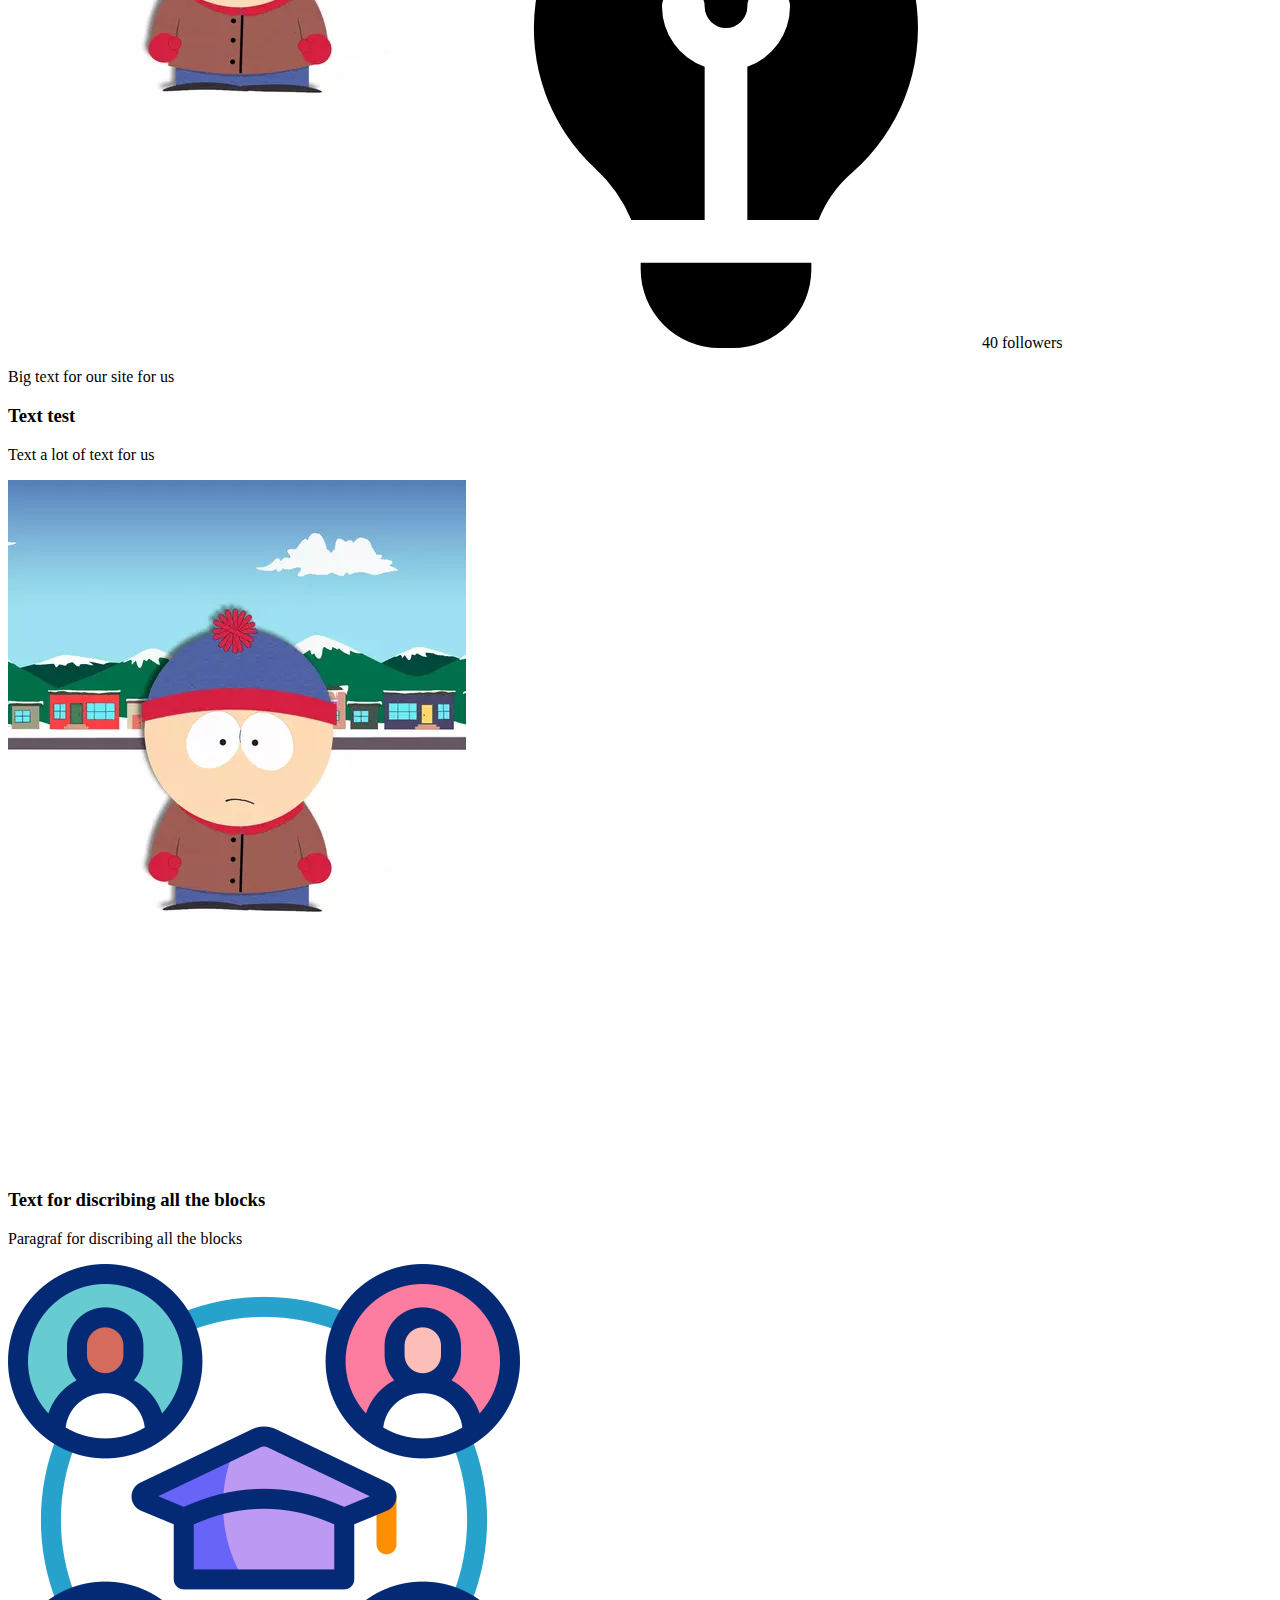
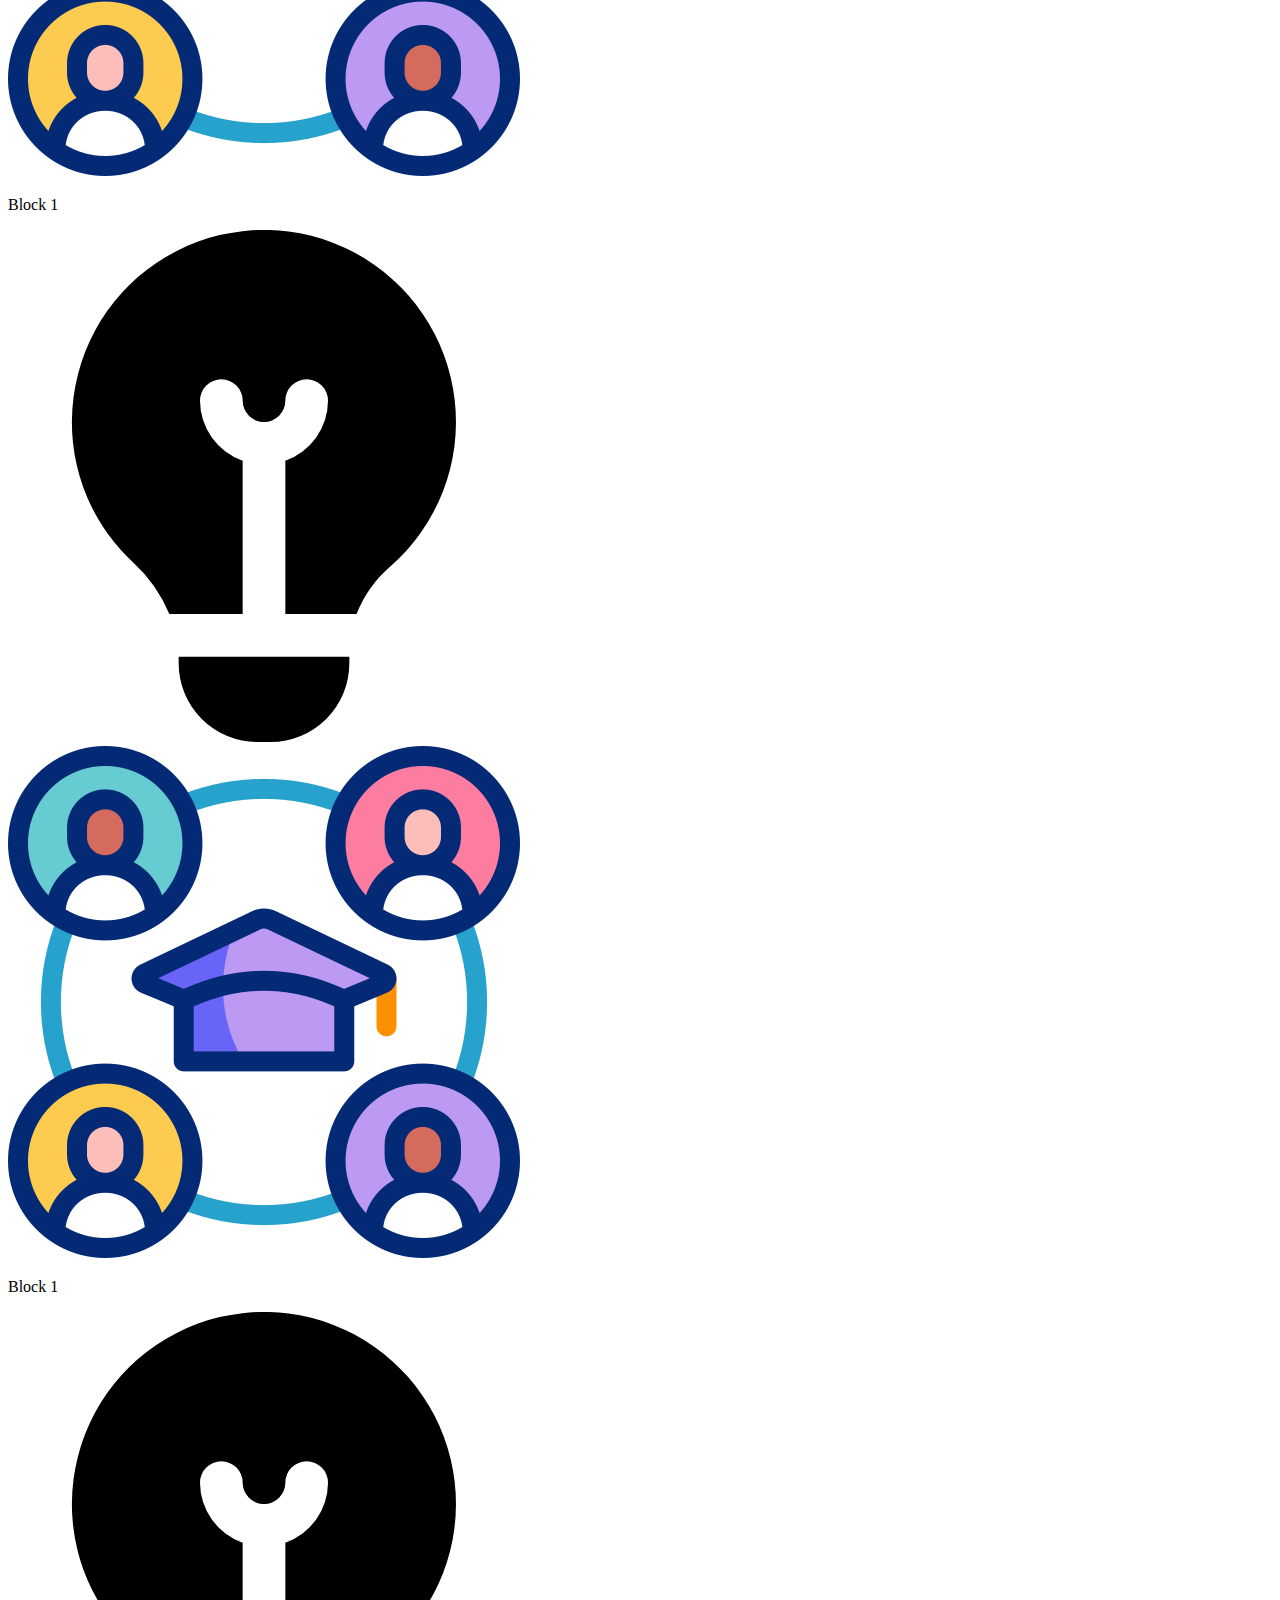
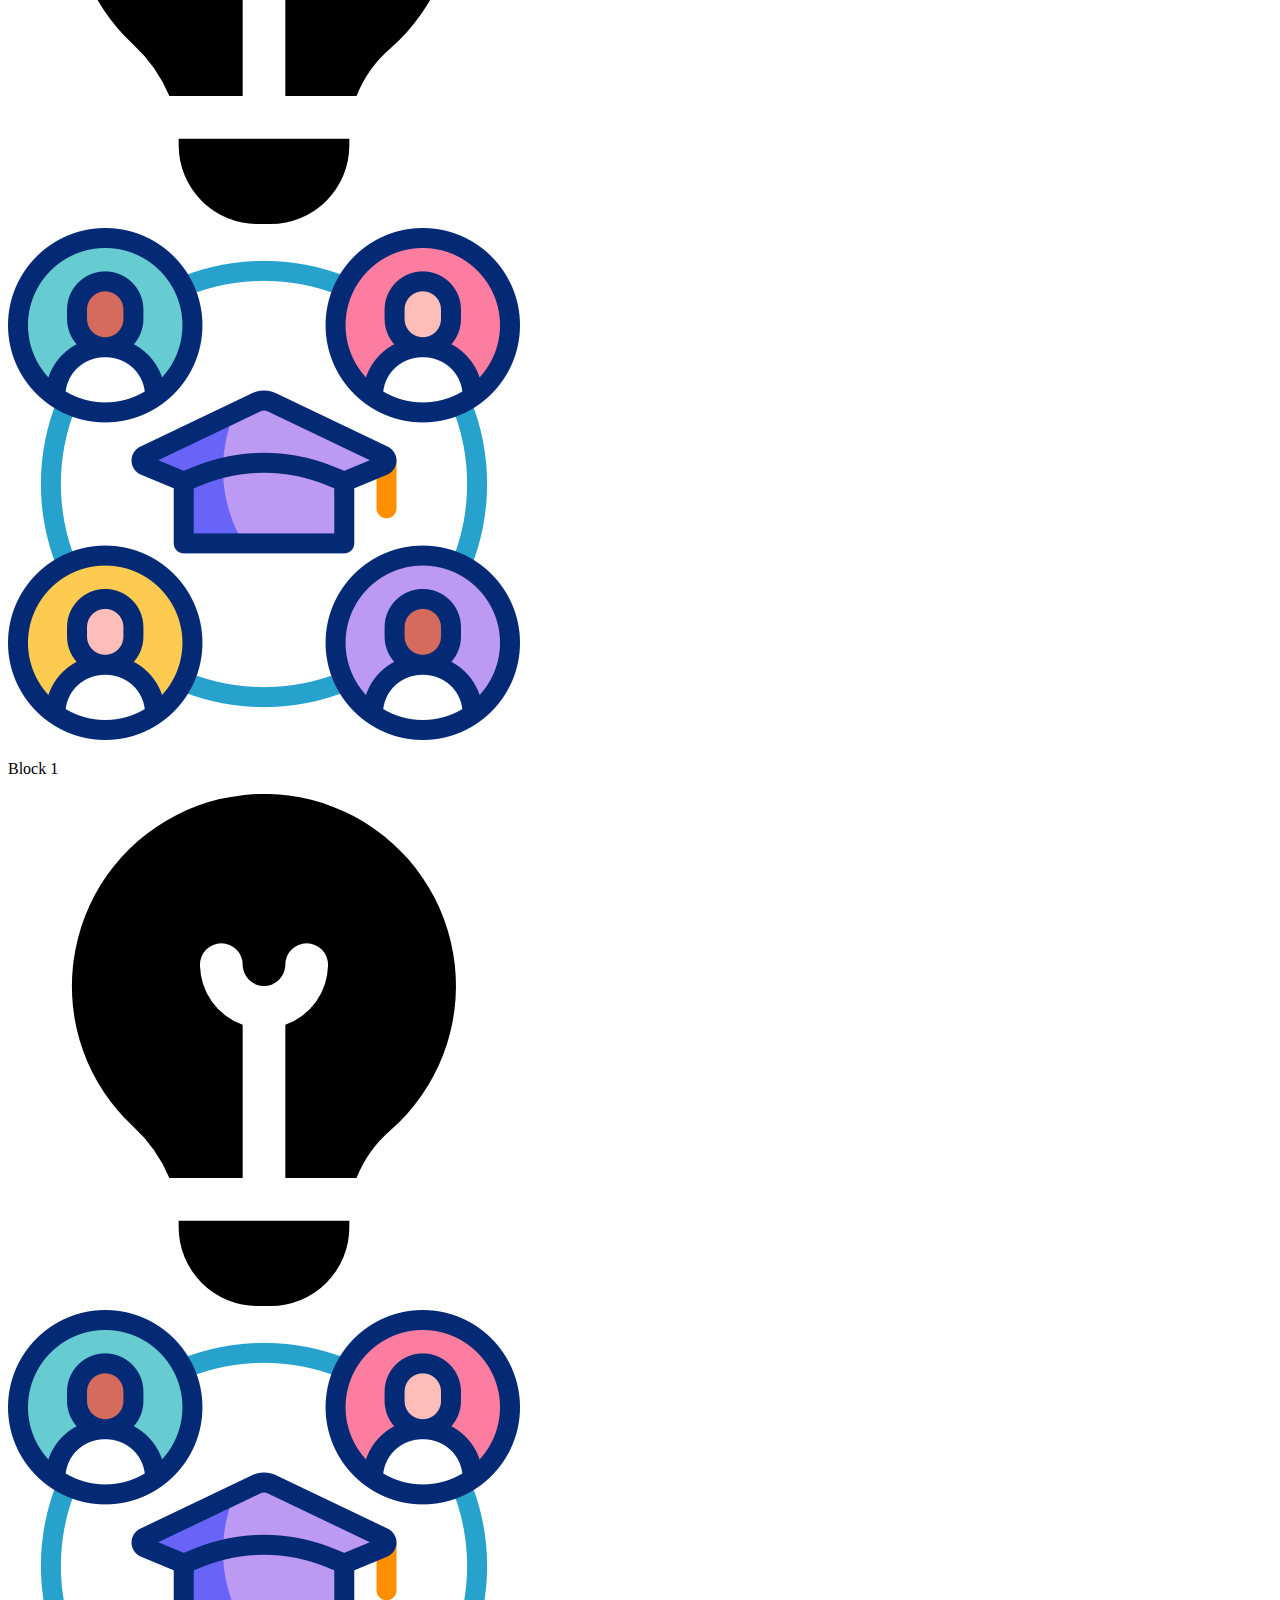
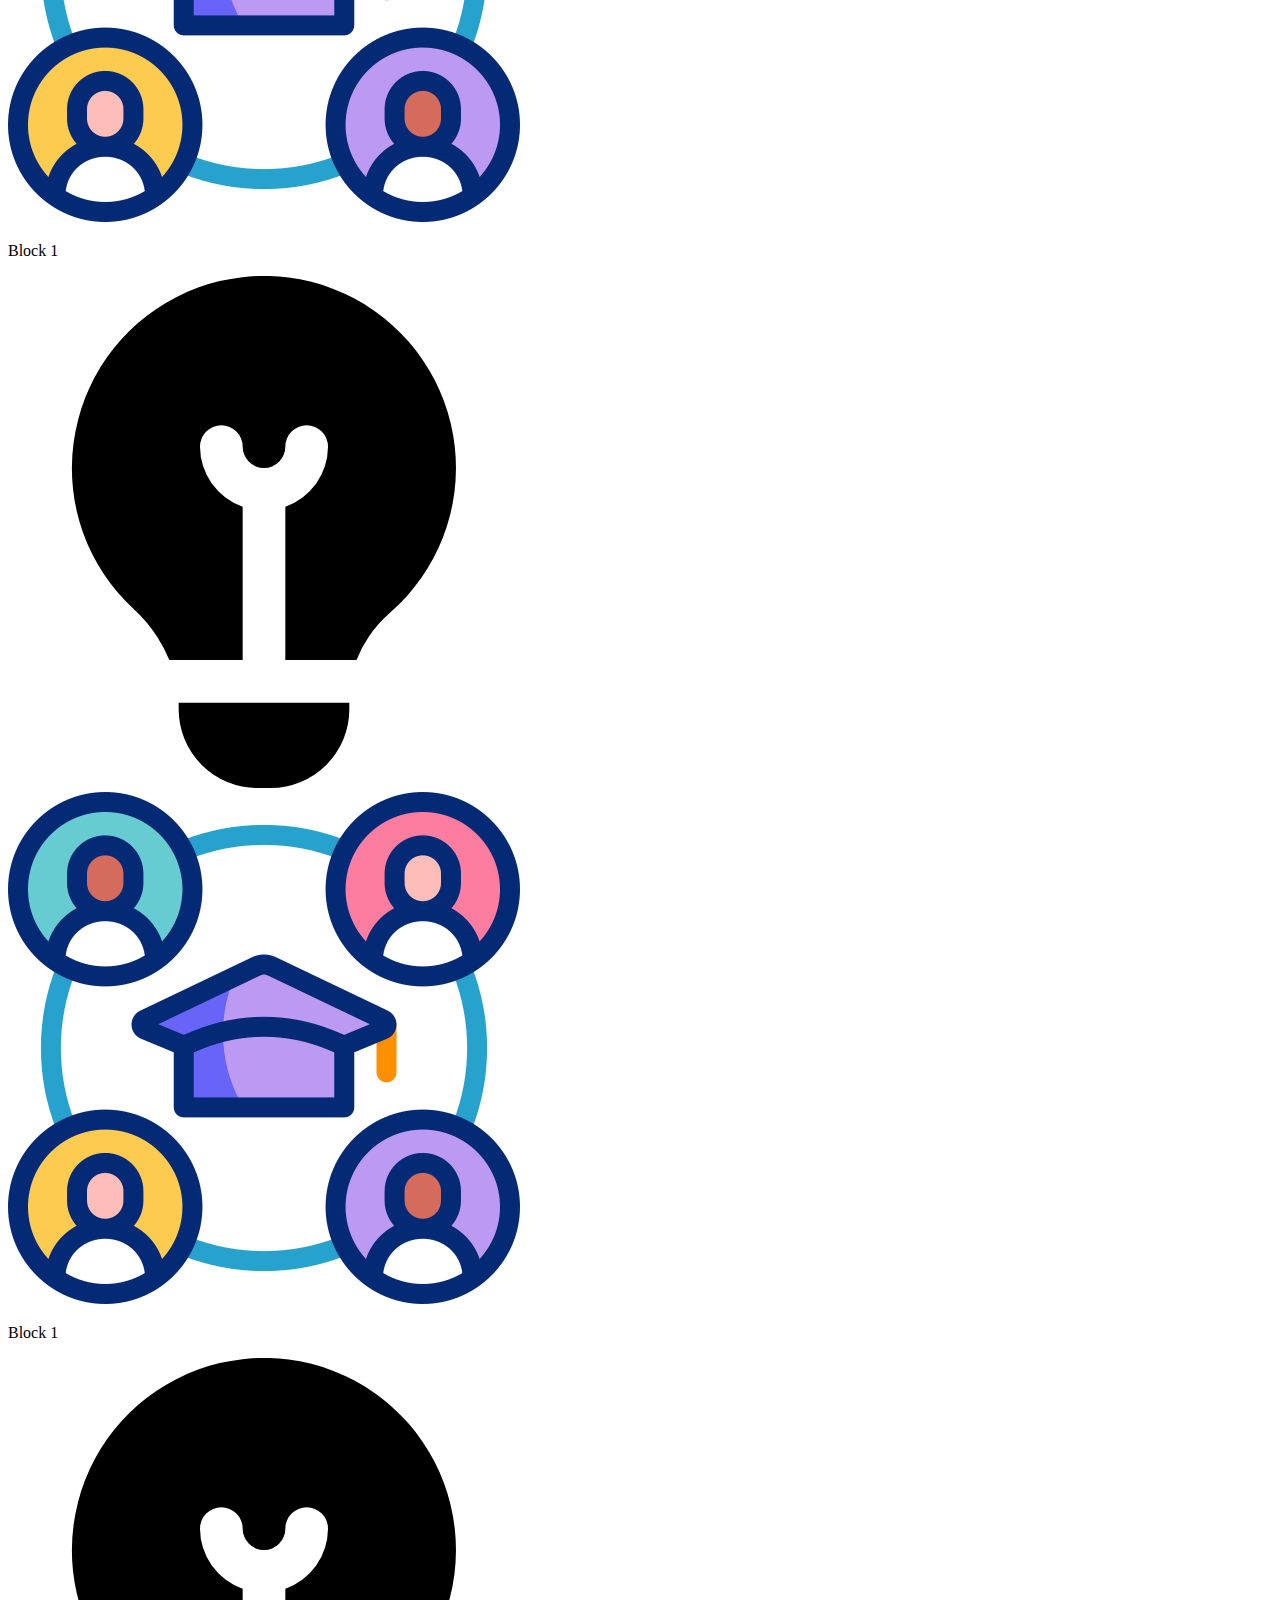
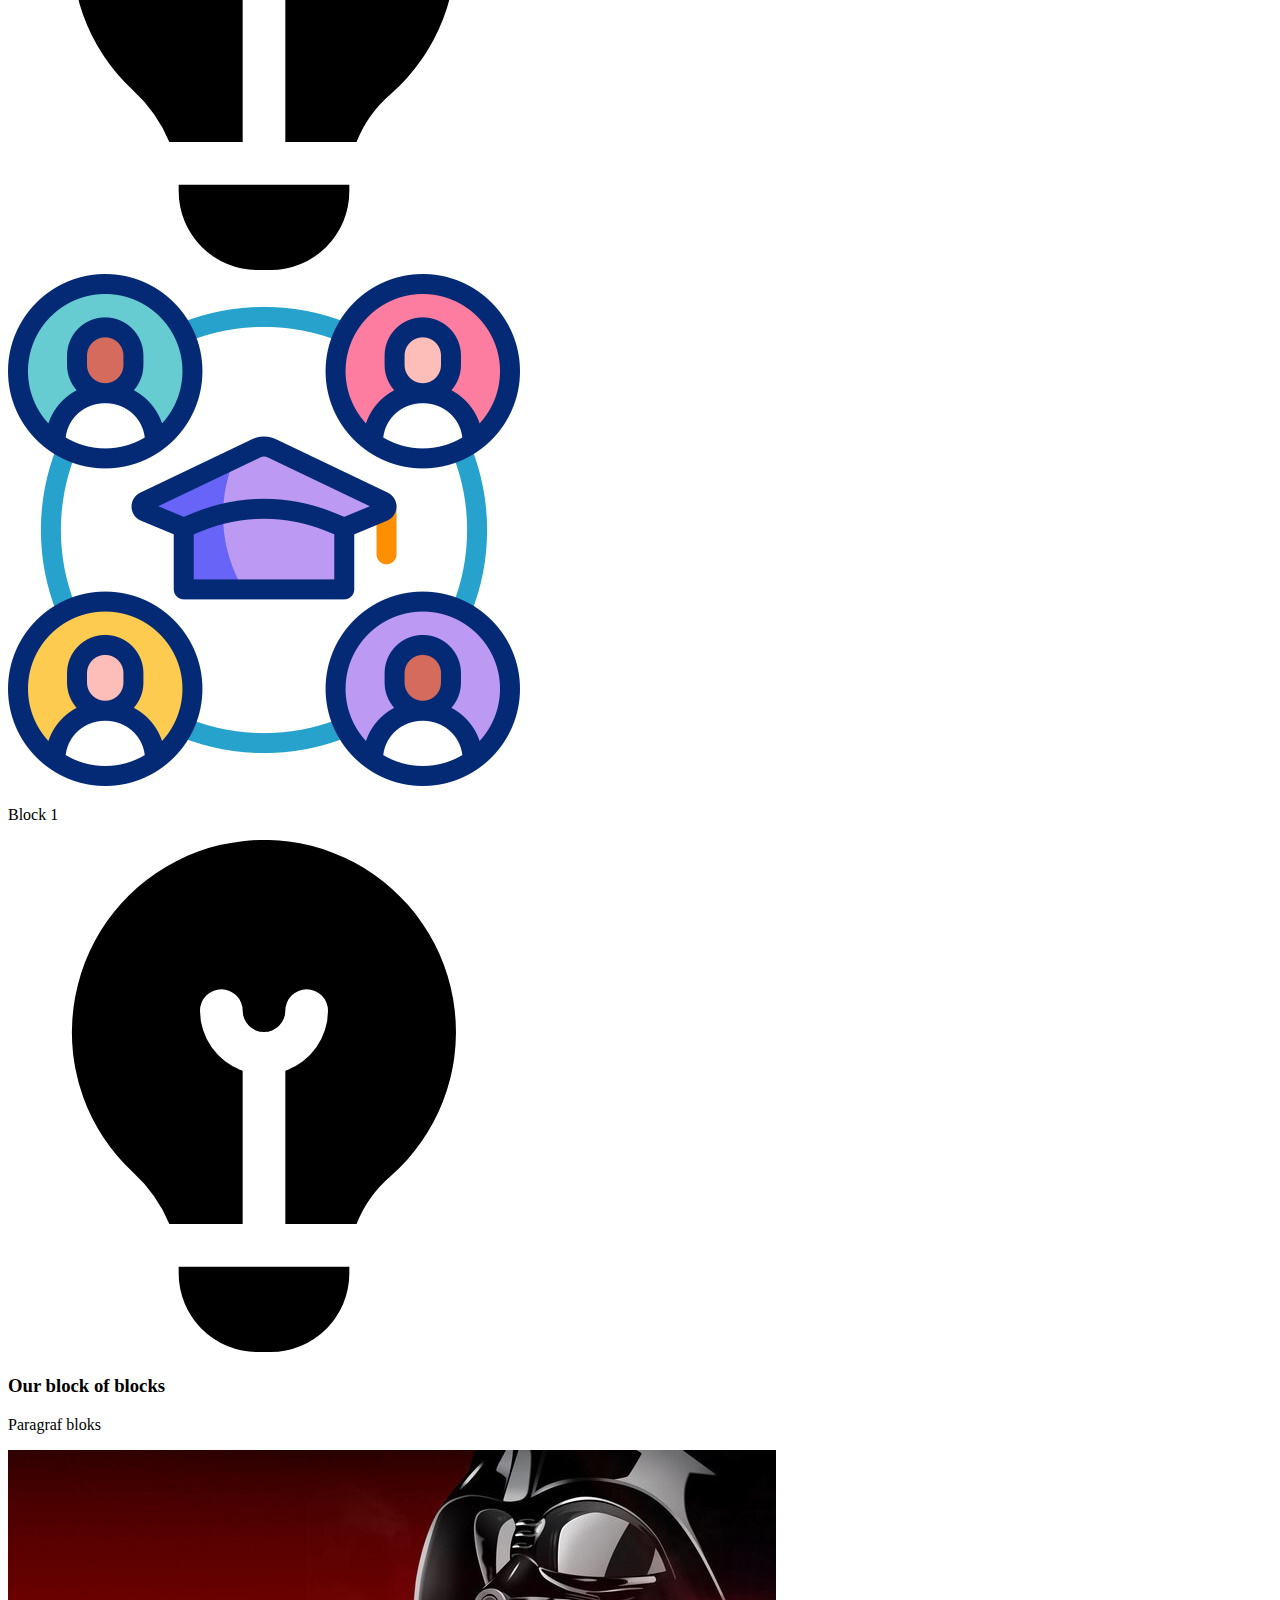
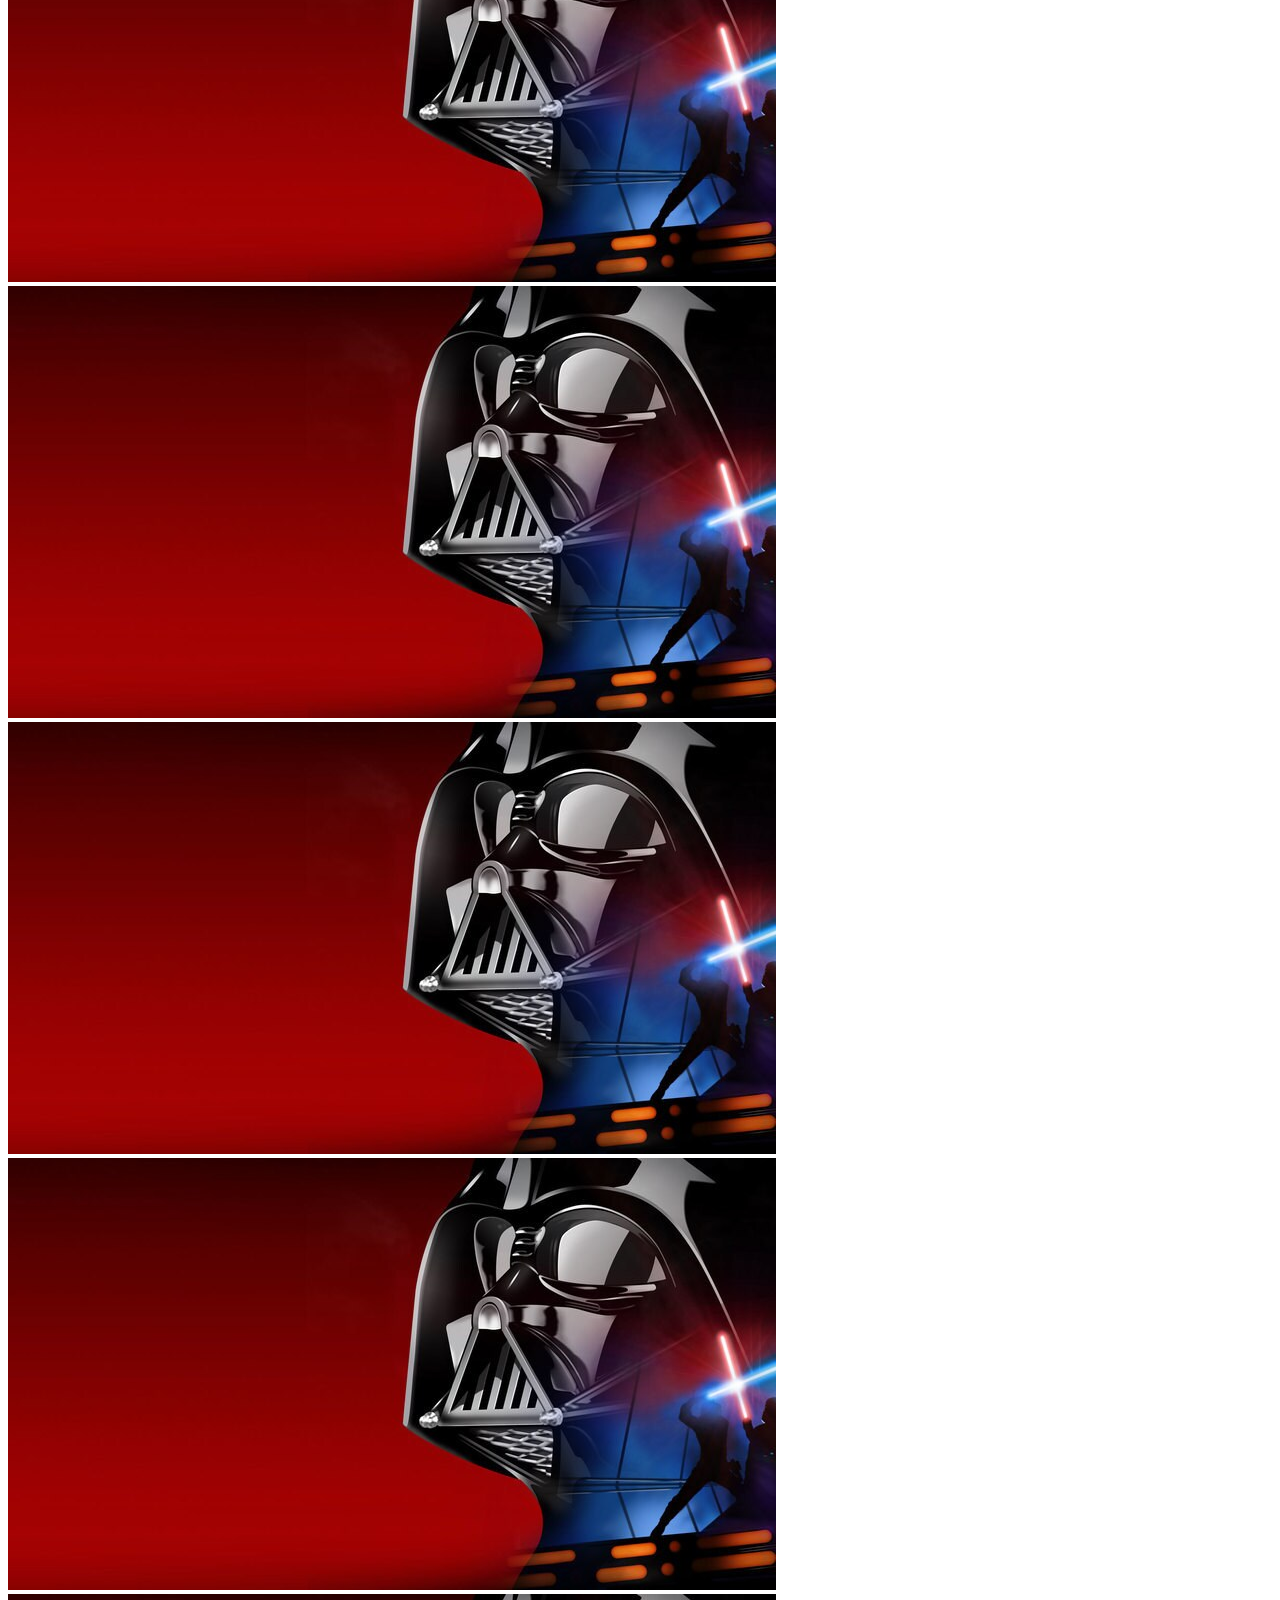
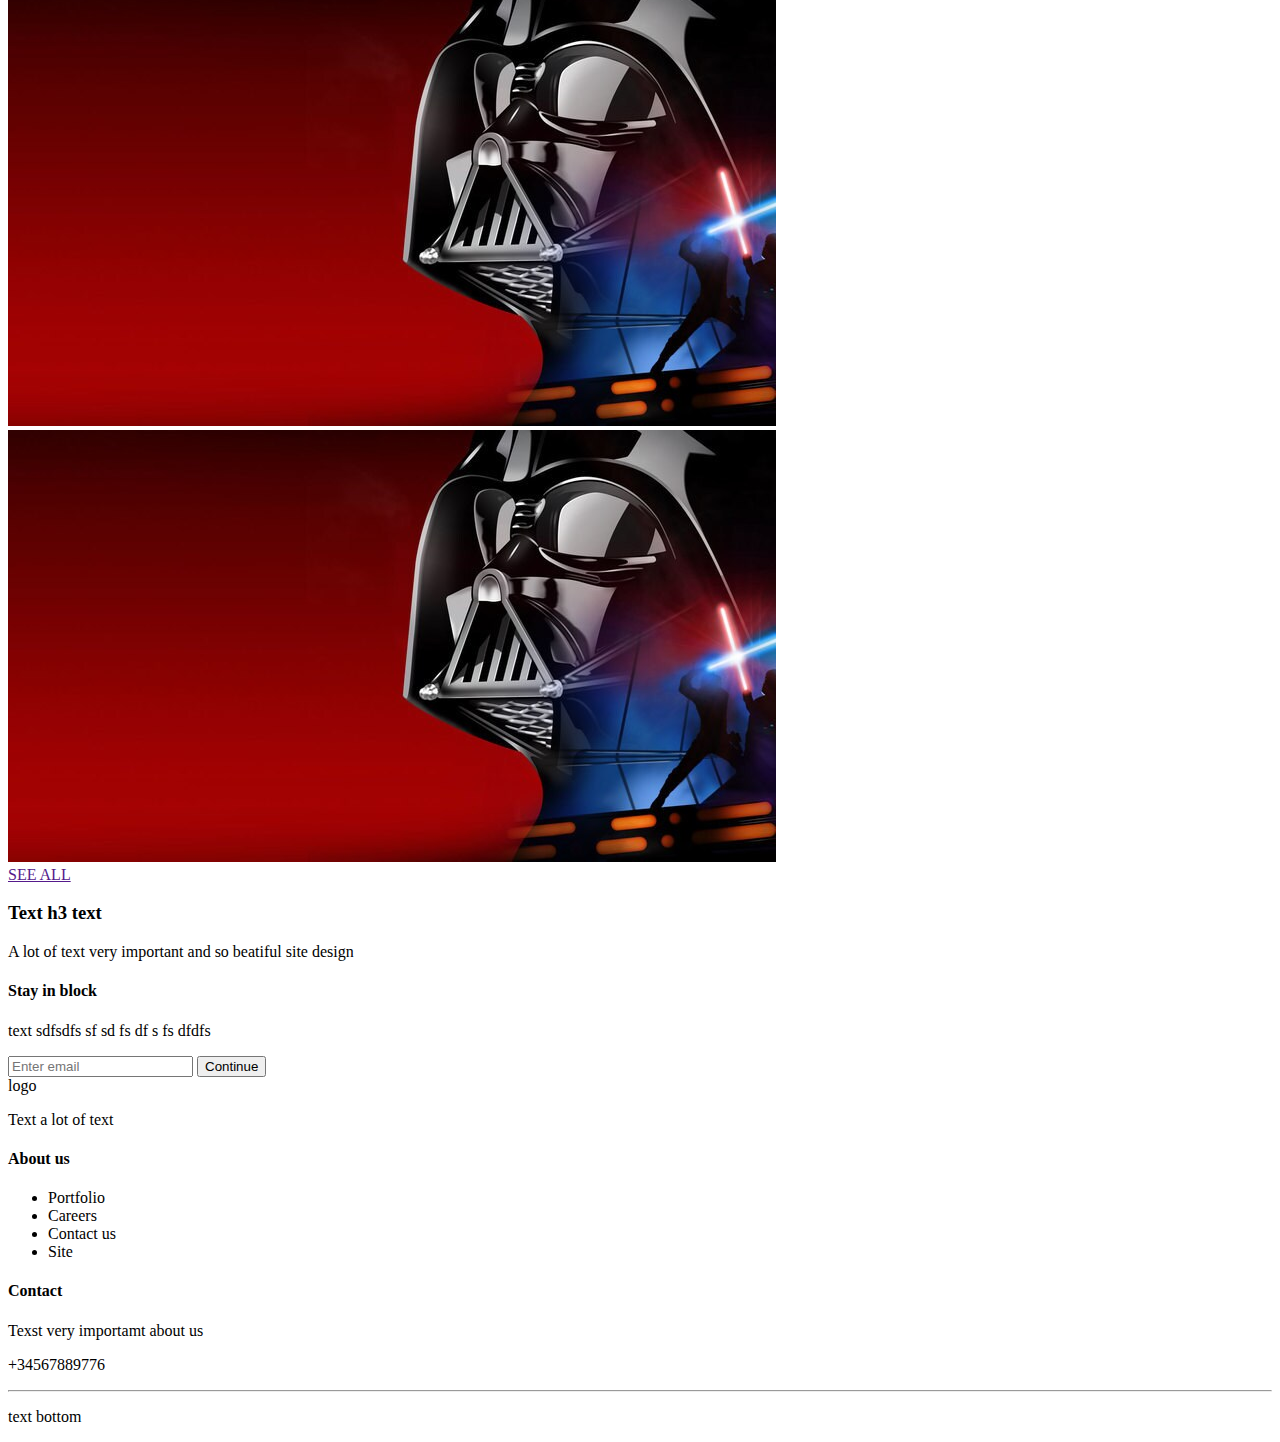
==== commit 2f02fca1: "www" ====
--- a/index.html
+++ b/index.html
@@ -4,7 +4,7 @@
     <meta charset="UTF-8">
     <meta name="viewport" content="width=device-width, initial-scale=1.0">
     <title>Game web </title>
-    <link rel="stylesheet" href="/css/main.css">
+    <link rel="stylesheet" href="/www/css/main.css">
 </head>
 <body>
     <div class="wrapper">
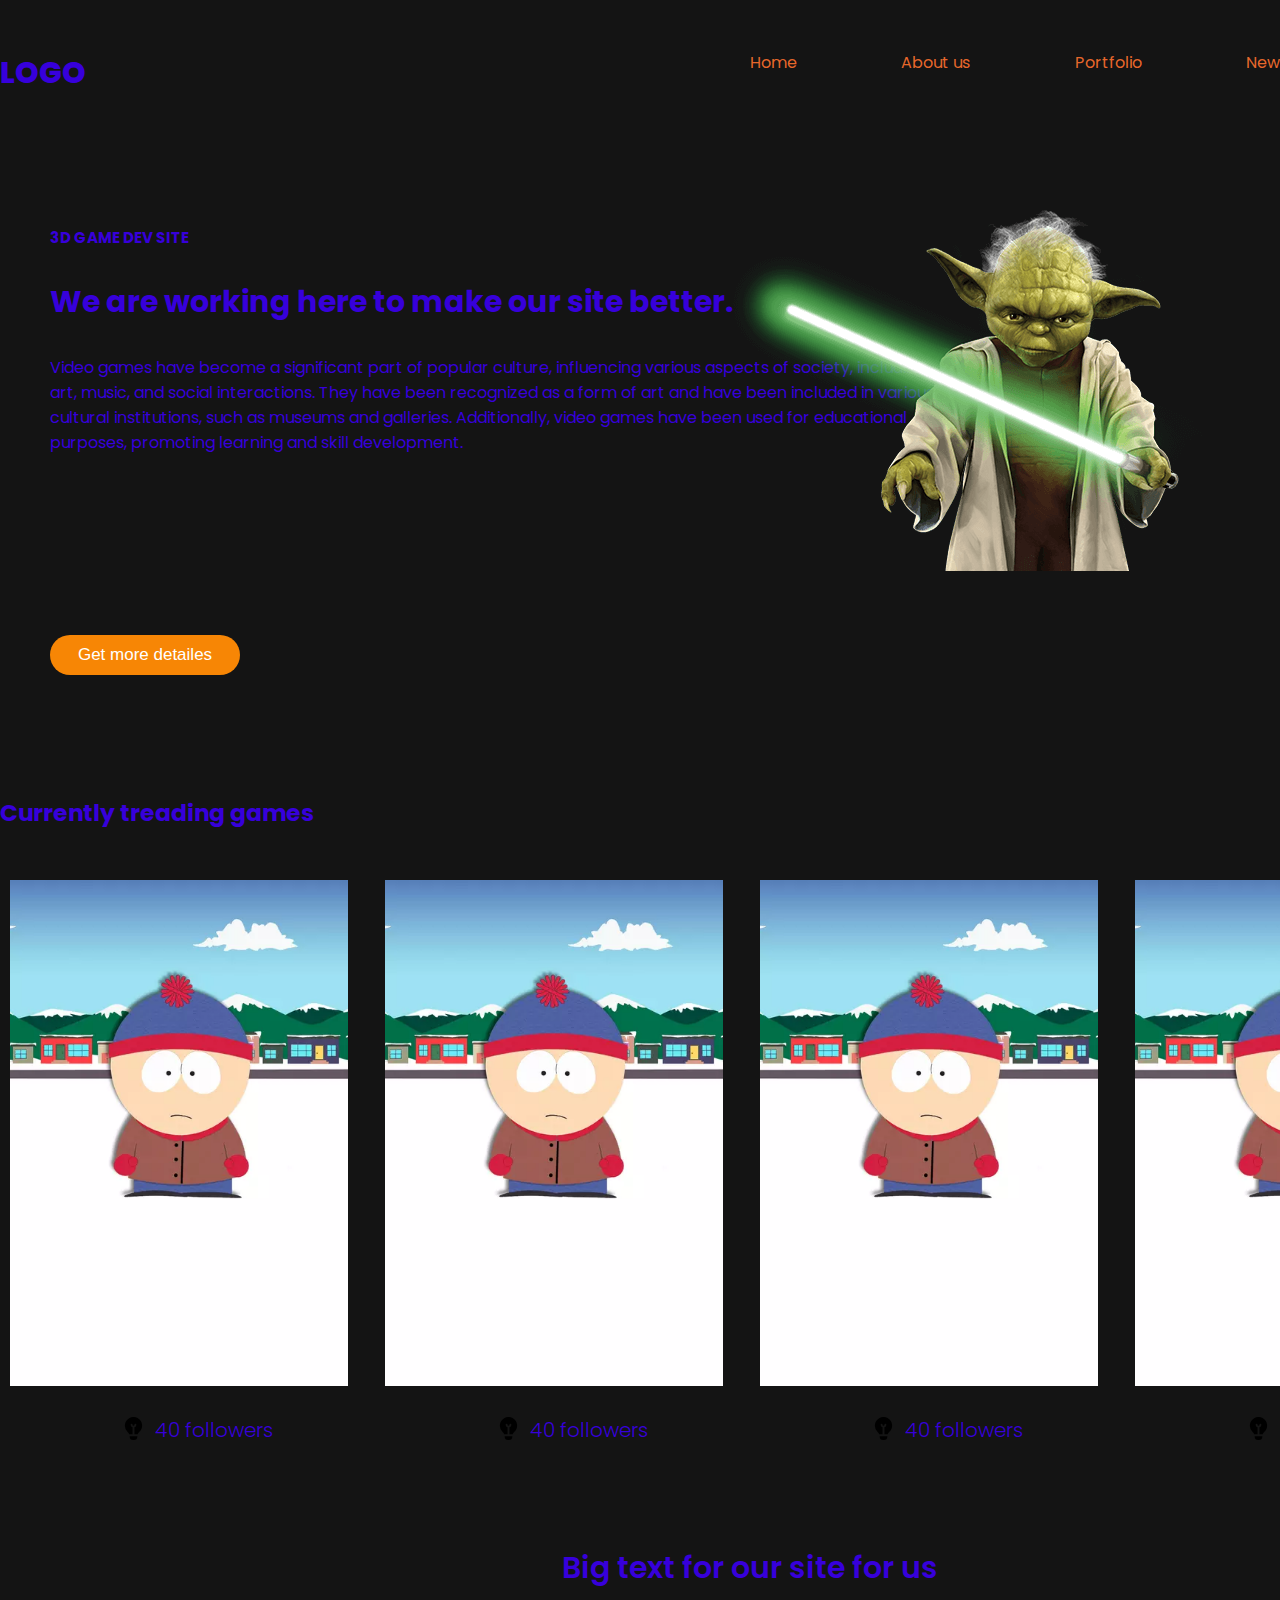
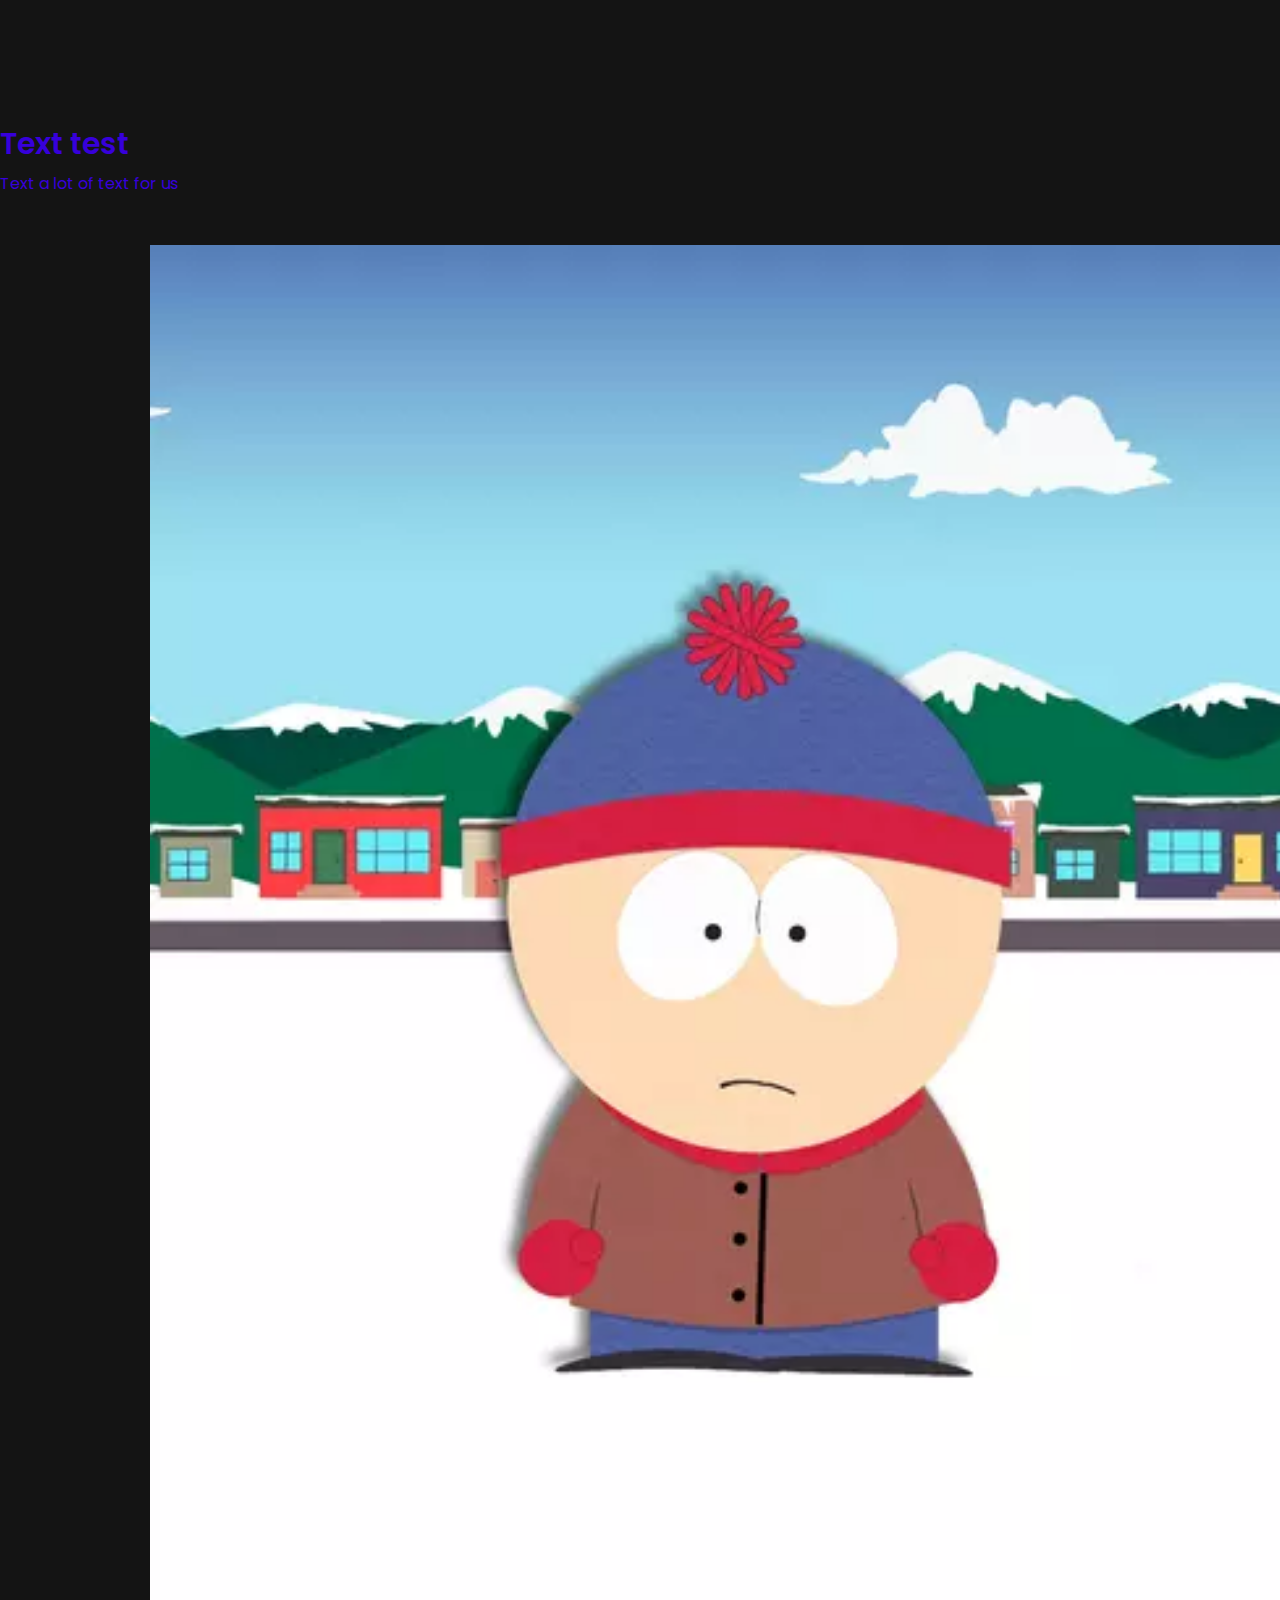
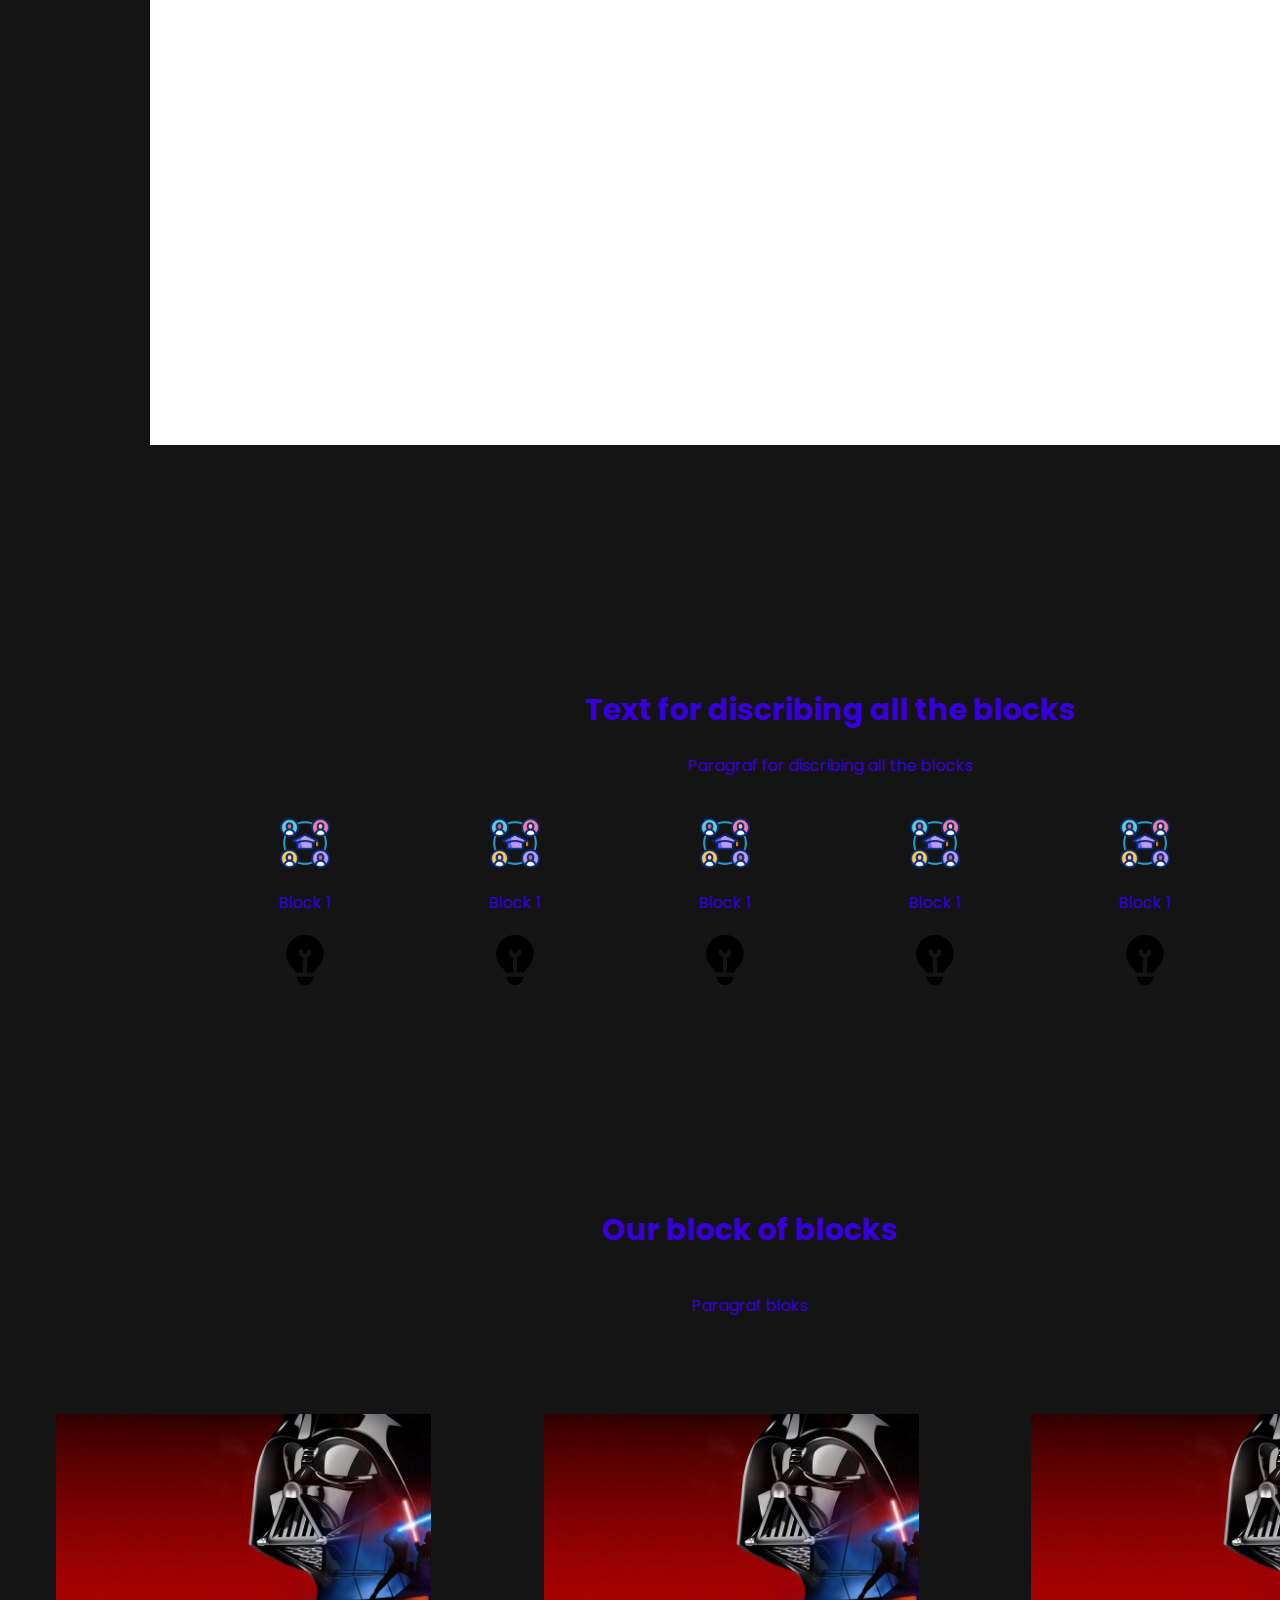
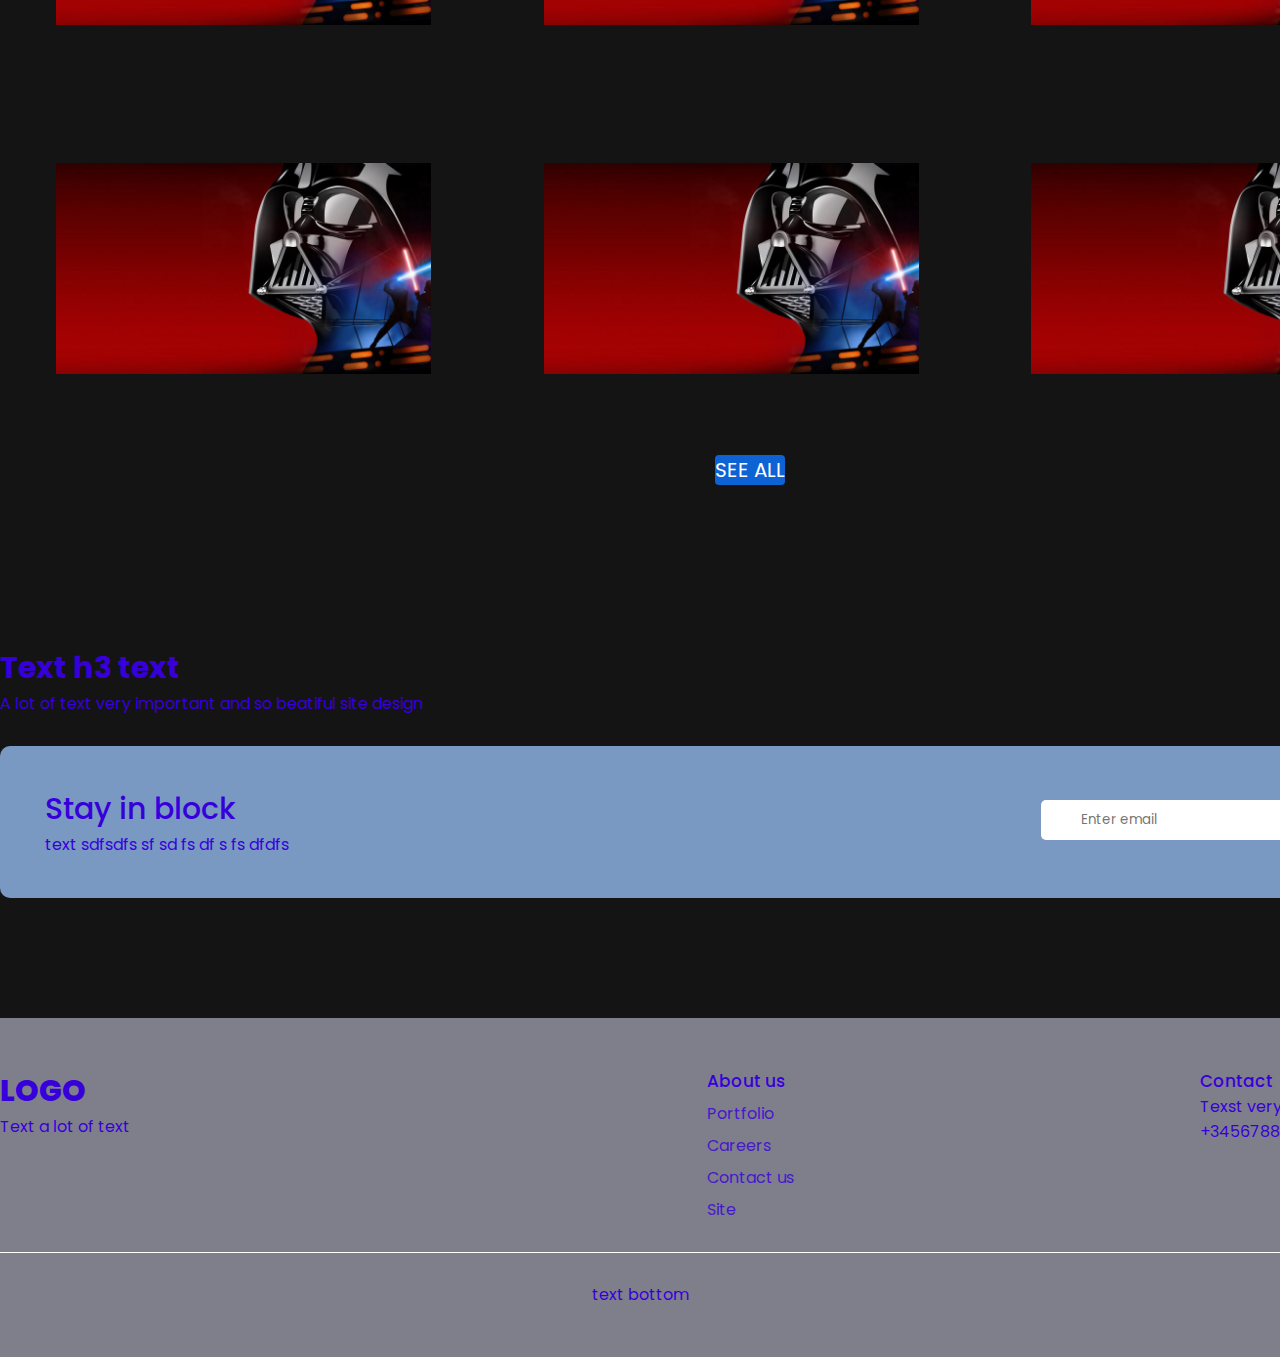
==== commit 3ff013c4: "www" ====
--- a/index.html
+++ b/index.html
@@ -4,7 +4,7 @@
     <meta charset="UTF-8">
     <meta name="viewport" content="width=device-width, initial-scale=1.0">
     <title>Game web </title>
-    <link rel="stylesheet" href="/www/css/main.css">
+    <link rel="stylesheet" href="css/main.css">
 </head>
 <body>
     <div class="wrapper">
--- a/css/main.css
+++ b/css/main.css
@@ -0,0 +1,581 @@
+@import url('https://fonts.googleapis.com/css2?family=Poppins:wght@400;500;700;800&display=swap');
+*{
+    margin: 0;
+    padding: 0;
+}
+
+body { 
+    font-family: 'Poppins', sans-serif;
+    font-weight: 400;
+    color: #3700db;
+    background: #141414;
+
+}
+
+a {
+    text-decoration: none;
+}
+
+img {
+    max-width: 100%;
+}
+
+.wrapper {
+    background: rgb(20, 20, 20);
+    width: 100%;
+}
+
+.container {
+    width: 1500px;
+    margin: 0 auto;
+}
+
+header {
+    padding: 50px 0;
+}
+
+header .logo, footer .blocks .logo {    
+    text-transform: uppercase;
+    font-size: 30px;
+    font-weight: 800;
+}
+
+header nav {
+    float: right;
+    width: 50%;
+}
+
+header nav ul {
+    list-style: none;
+    display: flex;
+    justify-content: space-between;
+}
+
+header nav ul li a {color: #fd702eec;}
+header nav ul li:not(.active):not(.btn) a:hover {
+    border-bottom: 5px solid #c29501;
+}
+
+header nav ul li.btn a, .email .block button {
+    background: #00439b;
+    padding: 9px 17px;
+    border-radius: 5px;
+    transition: all 500ms ease;
+
+}
+
+header nav ul li.btn a:hover, .email .block button:hover {
+    background: #ffe15b;
+}
+
+.hero {
+    padding: 50px;
+    display: flex;
+    
+    justify-content: space-between
+}
+
+.hero--info h2 {
+    padding: 30px 0px;
+    font-size: 15px;
+    text-align: left;
+}
+
+.hero--info h1 {
+    padding-bottom: 30px;
+    font-size: 30px;    
+}
+
+.hero--info p{
+    width: 900px;
+}
+
+.hero img{
+    position: absolute;
+    right: 50px;
+}
+
+.hero .hero--info .btn{
+    margin-top: 180px;
+    padding: 15px 20x;
+}
+
+.container  h1{
+    padding: -5px;
+}
+
+.container  button{
+    margin-top: 15px;
+    padding: 15px 20x;
+    margin-bottom: 20px;
+}
+
+.trending {
+    padding-top: 50px;
+    font-weight: 300;
+    font-size: 20px;
+}
+
+.trending .see-all, .projects .see-all {
+    
+    background-size: 20px;
+    color: #fff;
+    background: #0d63d4;
+    border-radius: 4px;
+    padding: 15px 20x;
+    float: right;
+    display: block;
+}
+
+.trending .see-all:hover, .projects .see-all:hover { 
+    transform: scale(1.1);
+}
+
+.trending .games {
+    display: flex;
+    justify-content: space-around;
+    width: 100%;
+    padding: 50px 10px;
+}
+
+.container .games img {
+    width: 90%;
+    
+}
+
+.trending .games span {
+    display: block;
+    text-align: center;
+    margin-top: 20px;
+}
+
+.trending .games span img {
+    width: 6%;
+    position: relative;
+    top: 3px;
+    margin-right: 10px;
+}
+
+.hero--info .btn, .hero-about .info .btn {
+    width: 190px;
+    background: #f78605;
+    color: #fff;
+    border-radius: 40px;
+    padding: 10px 20px;
+    border: 0;
+    transition: all 500ms ease;
+    font-size: 17px;
+}
+
+.hero--info .btn:hover,
+.hero-about .info .btn:hover {
+    cursor: pointer;
+    transform: scale(1.1);
+}
+
+.big-text {
+    padding: 50px 0;
+    font-size: 30px;
+    font-weight: 600;
+    text-align: center;
+}
+
+.banner {
+    padding: 80px 0;
+    
+}
+
+.banner h3 {
+    
+    font-size: 30px;
+    font-weight: 600;
+    margin-bottom: 3px;
+}
+
+.banner p {
+    
+    line-height: 170%;
+    margin-bottom: 3px;
+    width: 550px;
+}
+
+.banner img {
+    padding: 3% 10%;
+    width: 80%;
+    margin-bottom: 30px;
+}
+
+.features {
+    background: url('/img/starwars.png') no-repeat center center fixed;
+    background-size: cover;
+    padding: 80px;
+
+}
+.features h3, .features p {
+    margin-bottom: 20px;
+    text-align: center;
+    max-width: 800px;
+    margin-left: auto;
+    margin-right: auto;
+}
+
+.features h3 {
+    font-size: 30px;
+}
+
+.features .info {
+    display: flex;
+    justify-content: center;
+    flex-wrap: wrap;
+}
+
+.features .info .block {
+    text-align: center;
+    width: 10%;
+    margin: 20px 2%; 
+}
+
+.features .info .block img {
+    width: 50px;
+    margin-bottom: 15px;
+}
+
+.projects {
+    padding: 100px 0px; 
+}
+
+.projects h3 {
+    font-size: 30px;
+    text-align: center;
+}
+
+.projects p {
+    margin: 40px 0;
+    text-align: center;
+}
+
+.projects .images {
+    width: 25%;
+    display: flex;
+    justify-content: space-around;
+    margin-bottom: 25px;
+}
+
+.projects .images img {
+    padding: 15%;
+}    
+
+.projects .see-all {
+    float: none;
+    text-align: center;
+    margin: 0 auto;
+    width: 70px;
+    font-size: 20px;
+}
+
+.email {
+    padding-bottom: 120px;
+}
+
+.email h3 {
+    margin-top: 60px;
+    font-size: 30px;
+}
+
+.email .block {
+    background: #7999c2;
+    margin-top: 30px;
+    border-radius: 10px;
+    padding: 40px 3%;
+    width: 94%;
+    display: flex;
+    justify-content: space-between;
+    align-items: center;
+}
+
+.email .block h4 {
+    font-size: 30px;
+    font-weight: 500;
+}
+
+.email .block p {
+    width: 500px;
+}
+
+.email .block input {
+    background: #fff;
+    outline: none;
+    border: 0;
+    border-radius: 5px;
+    font-family: 'Poppins', sans-serif;
+    font-weight: 400;
+    padding: 10px 40px;
+    position: relative;
+    right: -100px;
+    z-index: 1;
+    padding-right: 120px;
+}
+
+.email .block button {
+    cursor: pointer;
+    border: 0;
+    padding: 11px 20px;
+    position: relative;
+    z-index: 2;
+    color: #fff;
+}
+
+
+.hero-about {
+    position: relative;
+}
+
+.hero-about .info {
+    width: 500px;
+    padding: 290px 0;
+}
+
+.hero-about .info h1 {
+    margin-bottom: 15px;
+    font-size: 30px;
+}
+.hero-about .info .btn {
+    margin-top: 20px;
+}
+
+.hero-about img {
+    width: 65%;
+    position: absolute;
+    right: -150px;
+    top: 0;
+}
+
+.work {
+    padding: 80px 0;
+}
+
+.work h2 {
+    font-size: 25px;
+    margin-bottom: 50px;
+}
+
+.work .blocks {
+    display: flex;
+    justify-content: space-between;
+}
+
+.work .blocks .block {
+    width: 25%;
+    border-radius: 10px;
+    padding: 50px 35px;
+    background: #b3c8e2;
+}
+
+.work .blocks .block h3 {
+    font-size: 20px;
+    margin: 20px 0;
+}
+
+.work .blocks .block .badge {
+    border-radius: 7px;
+    padding: 10px 20px;   
+}
+
+.work .blocks .block .badge.purple {
+    background: #7c6fa1;
+}
+
+.work .blocks .block .badge.brown {
+    background: #976e52;
+}
+
+.work .blocks .block .badge.green {
+    background: #0e851e;
+}
+
+.hero-contact h1 {
+    text-align: center;
+    margin-top: 20px;
+    margin-bottom: 20px;
+    font-size: 30px;
+}
+
+.hero-contact p {
+    text-align: center;
+}
+
+.hero-contact img {
+    width: 95%;
+    margin: 80px 5%;
+}
+
+.feedback {
+    padding: 70px 0;
+    background: #07011f;
+
+}
+
+.feedback h2 {
+    text-align: center;
+    font-weight: 500;
+    font-size: 32px;
+}
+
+.feedback p {
+    text-align: center;
+    margin-top: 10px;
+}
+
+.feedback form {
+    margin: 80px auto;
+    width: 600px;
+}
+
+.feedback form .inline {
+    display: flex;
+    justify-content: space-between;
+}
+
+
+.feedback form .inline > div {
+    width: 50%;
+}
+
+.feedback form label {
+    color: #6845f5;
+    font-size: 15px;
+}
+
+.feedback form input,
+.feedback form textarea {
+    background: #2d66af;
+    border-radius: 10px;
+    border: 0.6px solid #949393;
+    display: block;
+    width: 90%;
+    padding: 15px 10px;
+    color: #ffffff;
+    margin-top: 7px;
+    margin-bottom: 20px;
+    font-size: 20px;
+}
+
+.feedback form .one-line {
+    width: 96%;
+}
+
+.feedback form textarea {
+    resize: none;
+    height: 200px;
+}
+
+.feedback form button {
+    background: #ff9900;
+    border-radius: 5px;
+    border: 0;
+    float: right;
+    cursor: pointer;
+    color: #ffffff;
+    padding: 15px 35px;
+    font-size: 17px;
+    transition: all 500ms ease;
+}
+
+.feedback form button:hover {
+    background: #f75c03d7;
+}
+
+.news {
+    padding: 50px 0;
+}
+
+.news h1 {
+    text-align: center;
+    margin-top: 20px;
+    margin-bottom: 40px;
+    font-size: 30px;
+}
+
+.news .work h2 {
+    text-align: left;
+    font-size: 20px;
+}
+
+.news .work {   
+    display: inline;   
+}
+
+.newstext {
+    padding: 50px 50px 40px 230px;    
+    margin-bottom: 100px;
+    position: relative;
+    background: #06011d;
+    border-radius: 20px;
+    height: 130px;
+    overflow: hidden; 
+    text-overflow: ellipsis;
+}
+
+.newstext:hover {
+    cursor: pointer;
+    background: #350303;
+    transition: all 500ms ease;
+}
+
+.newstext img {
+    scale: 200px;
+    width: 25%;
+    position: absolute;
+    left: -120px;
+    top: 0;
+}
+
+.newstext h3 {     
+    margin-top: -40px;  
+}
+
+.newstext p {
+    margin-top: 5px;
+    text-align: left;
+    overflow: hidden;
+}
+
+footer {
+    background: #7f7f8b;
+    padding: 50px 0;
+}
+
+footer .blocks {
+    display: flex;
+    justify-content: space-between;
+}
+
+footer .blocks p {
+    width: 300px;
+    margin: 15px o;
+}
+
+footer .blocks h4 {
+    font-weight: 500;
+    font-size: 17px;
+}
+
+footer .blocks ul {
+    list-style: none;
+}
+
+footer .blocks ul li {
+    margin-top: 7px ;
+    opacity: 0.8;
+}
+
+footer hr {
+    margin: 30px 0;
+    border: 0;
+    height: 0.6px;
+    background: #fff;
+}
+
+footer > p {
+    text-align: center;
+}
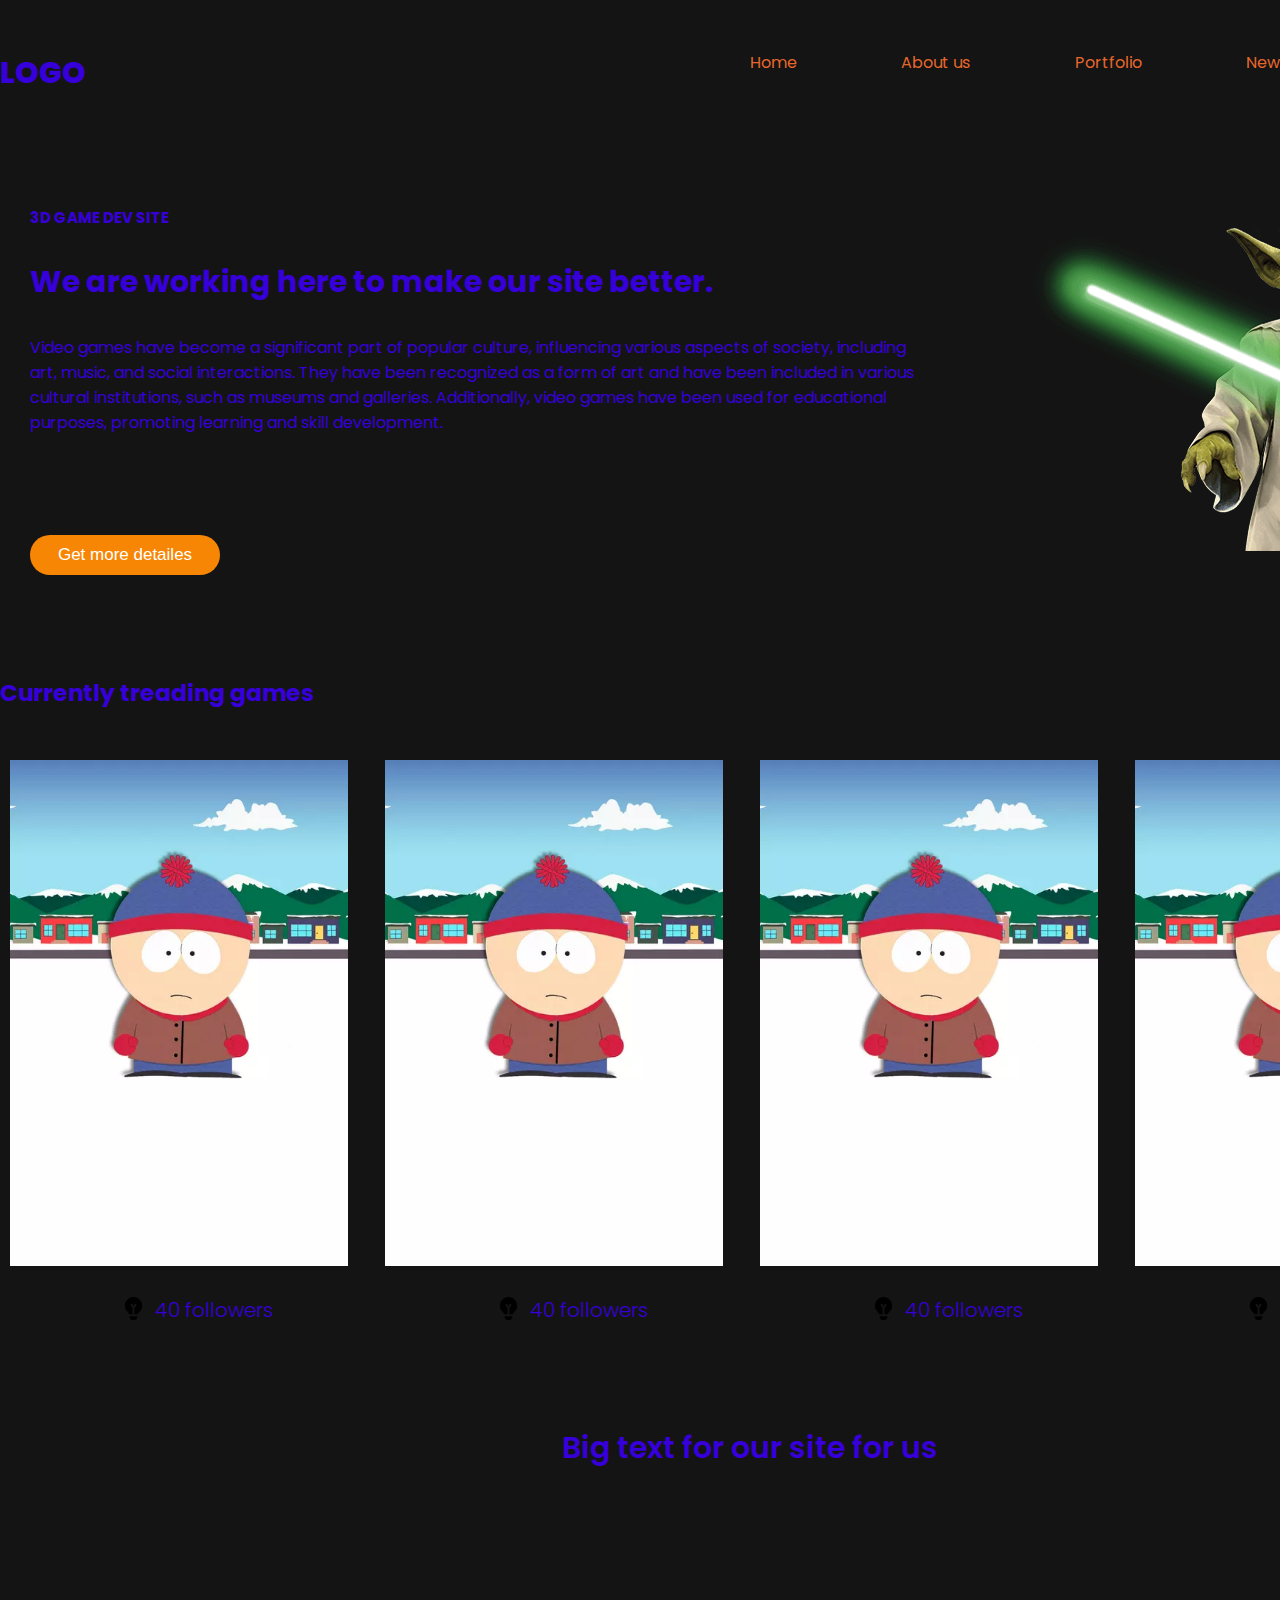
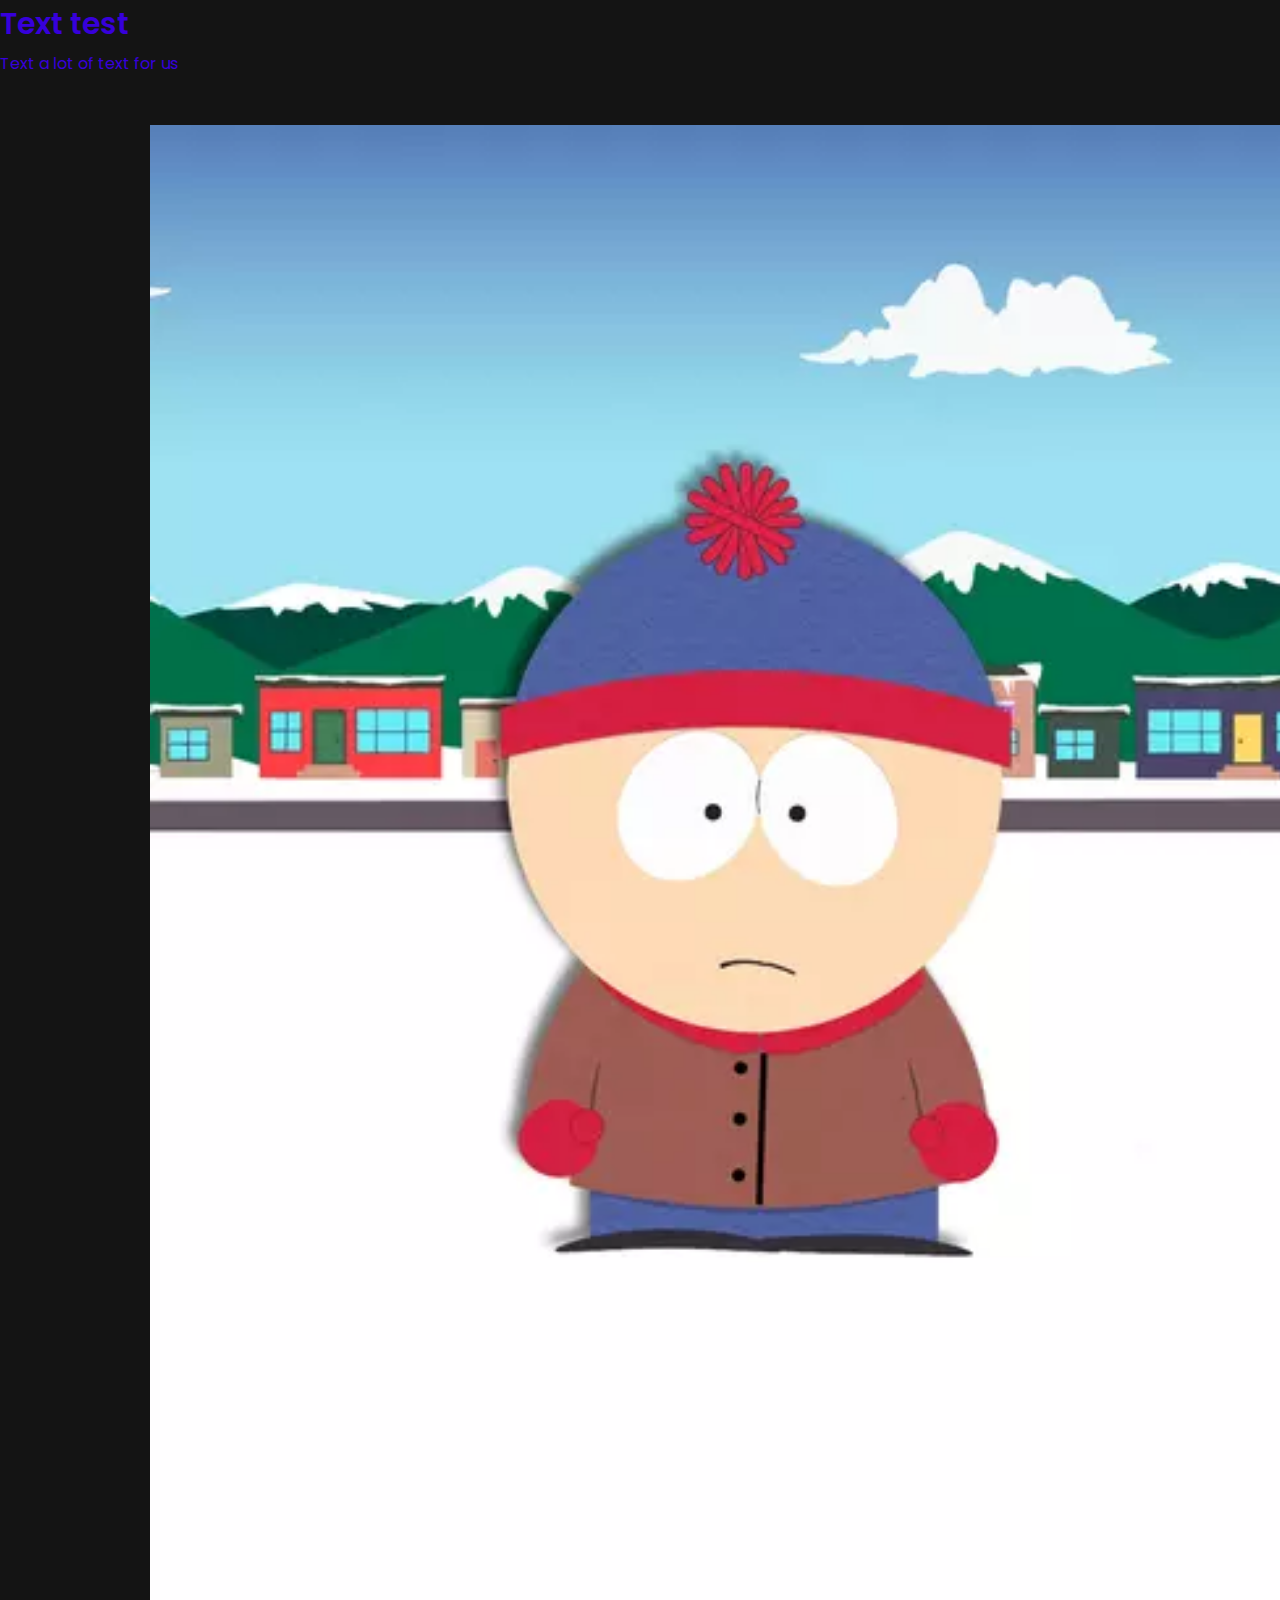
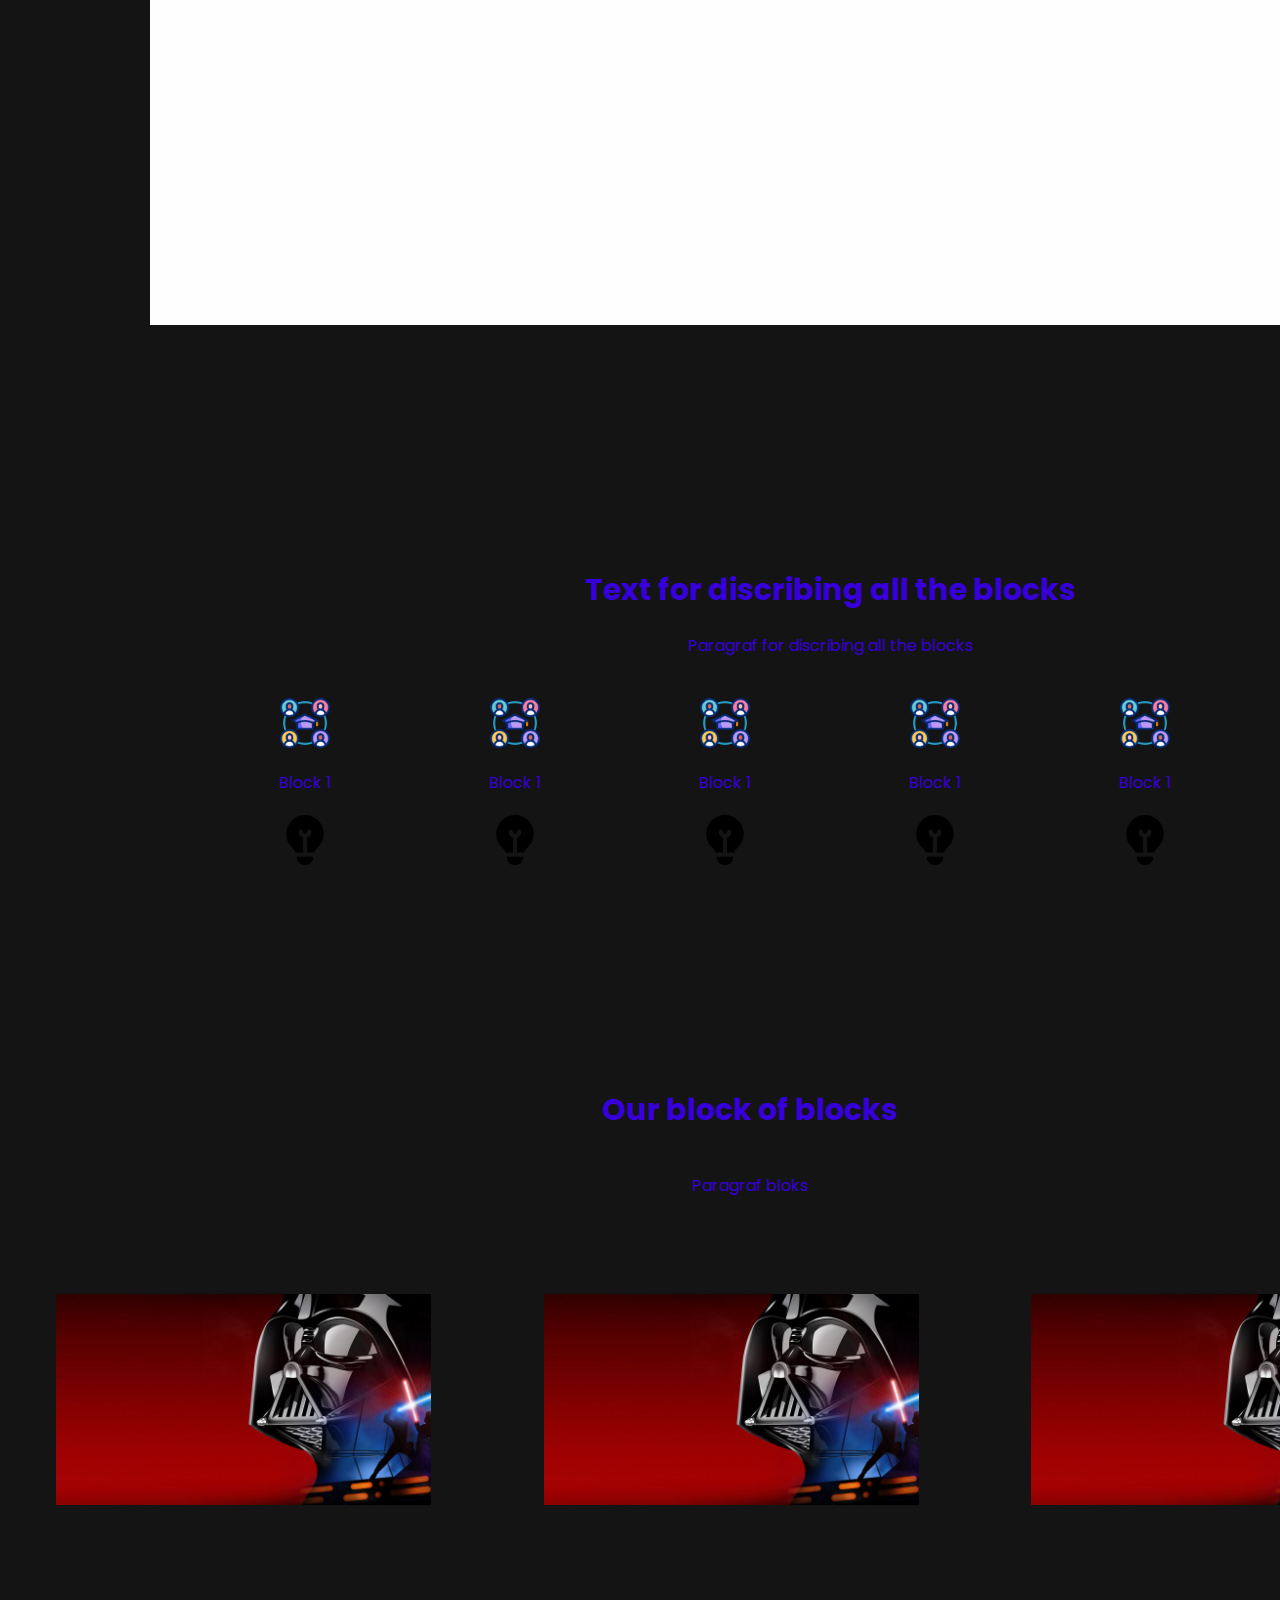
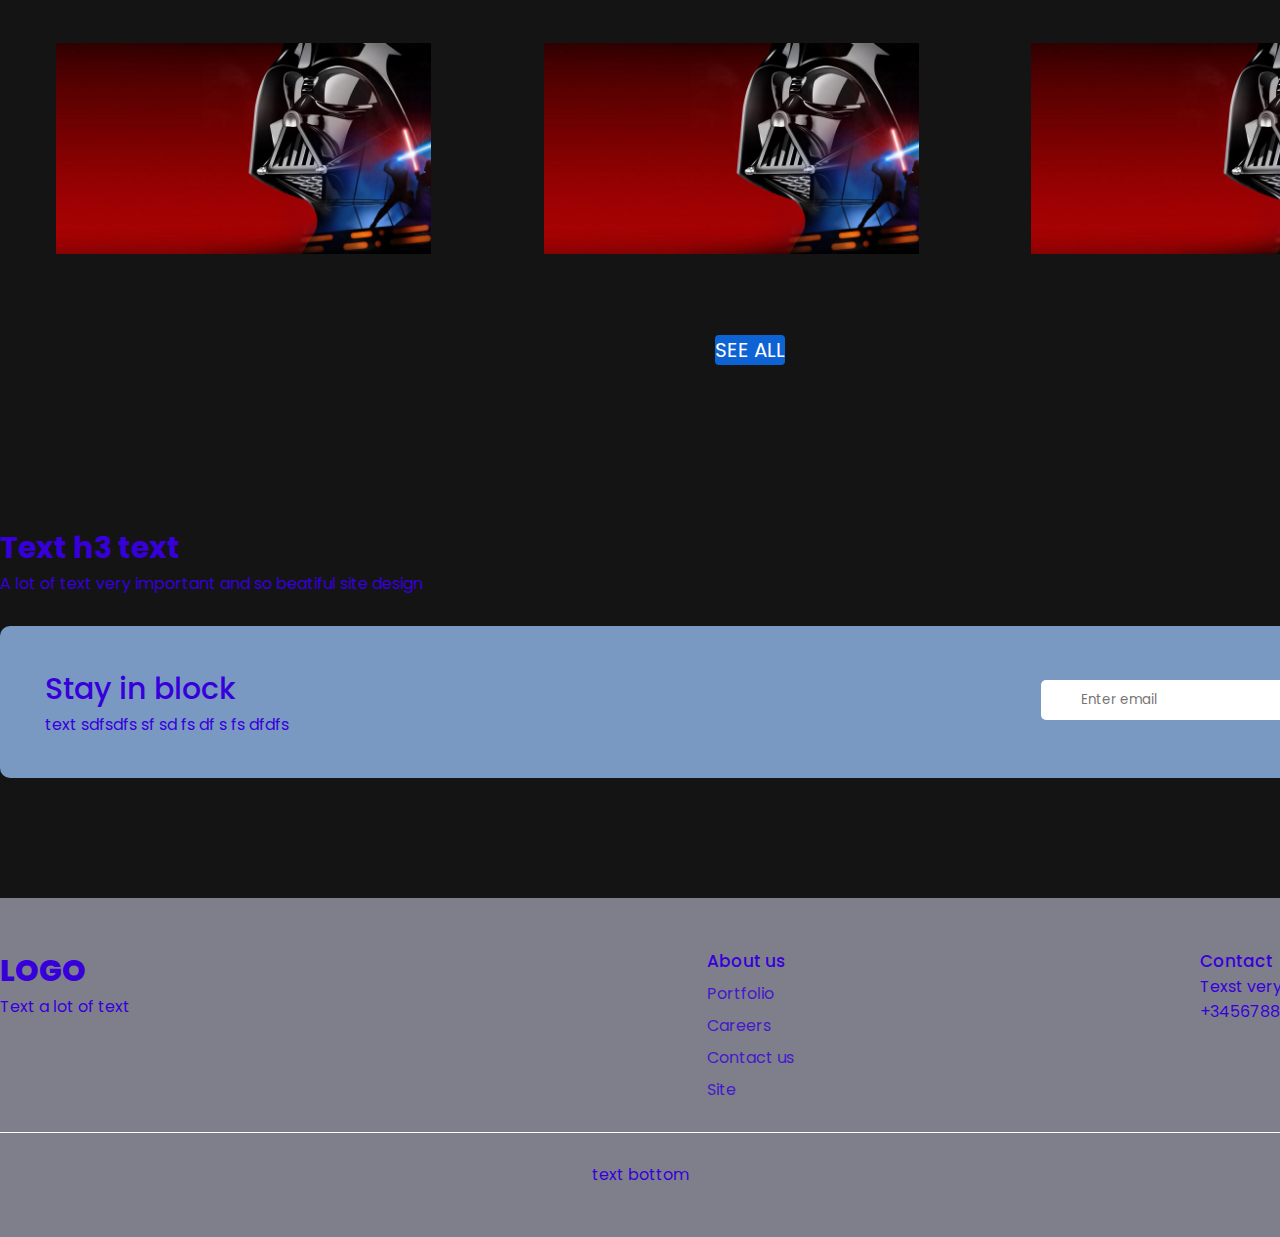
==== commit f844ffb2: "just one button" ====
--- a/index.html
+++ b/index.html
@@ -12,11 +12,11 @@
             <span class="logo">logo</span>
             <nav>
                 <ul>
-                    <li class="active"><a href="/">Home</a></li>   
-                    <li><a href="/about.html">About us</a></li>
+                    <li class="active"><a href="">Home</a></li>   
+                    <li><a href="about.html">About us</a></li>
                     <li><a href="portfolio.html">Portfolio</a></li>
                     <li><a href="news.html">News</a></li>
-                    <li class="btn"><a href="/contacts.html">Contacts</a></li>
+                    <li class="btn"><a href="contacts.html">Contacts</a></li>
                 </ul>
             </nav>
         </header> 
@@ -31,7 +31,9 @@
                 
 
             </div>
-            <img src="/img/starwars_PNG27.png" alt="">
+            <div class="hero--img">
+            <img src="img/starwars_PNG27.png" alt="">
+            </div>
         </div>
 
         <div class="container trending">
@@ -41,22 +43,22 @@
 
             <div class="games">
                 <div class="block">
-                    <img src="/img/game.png" alt="">
-                    <span><img src="/img/like.svg" alt="">40 followers</span>
-                </div>
-
-                <div class="block">
-                    <img src="/img/game.png" alt="">
-                    <span><img src="/img/like.svg" alt="">40 followers</span>
-                </div>
-
-                <div class="block">
-                    <img src="/img/game.png" alt="">
-                    <span><img src="/img/like.svg" alt="">40 followers</span>
-                </div>
-
-                <div class="block">
-                    <img src="/img/game.png" alt="">
+                    <img src="img/game.png" alt="">
+                    <span><img src="/img/like.svg" alt="">40 followers</span>
+                </div>
+
+                <div class="block">
+                    <img src="img/game.png" alt="">
+                    <span><img src="/img/like.svg" alt="">40 followers</span>
+                </div>
+
+                <div class="block">
+                    <img src="img/game.png" alt="">
+                    <span><img src="/img/like.svg" alt="">40 followers</span>
+                </div>
+
+                <div class="block">
+                    <img src="img/game.png" alt="">
                     <span><img src="/img/like.svg" alt="">40 followers</span>
                 </div>
             </div>
@@ -72,7 +74,7 @@
         <div class="container banner">
             <h3>Text test</h3>
             <P>Text a lot of text for us</P>
-            <img src="/img/game.png" alt="">
+            <img src="img/game.png" alt="">
         </div>
     </div> 
 
@@ -123,15 +125,15 @@
             <h3>Our block of blocks </h3>
             <p>Paragraf bloks</p>
             <div class="images">
-                <img src="/img/starwars2.jpeg" alt="">
-                <img src="/img/starwars2.jpeg" alt="">
-                <img src="/img/starwars2.jpeg" alt="">
+                <img src="img/starwars2.jpeg" alt="">
+                <img src="img/starwars2.jpeg" alt="">
+                <img src="img/starwars2.jpeg" alt="">
                 
             </div>
             <div class="images">
-                <img src="/img/starwars2.jpeg" alt="">
-                <img src="/img/starwars2.jpeg" alt="">
-                <img src="/img/starwars2.jpeg" alt="">
+                <img src="img/starwars2.jpeg" alt="">
+                <img src="img/starwars2.jpeg" alt="">
+                <img src="img/starwars2.jpeg" alt="">
                 
             </div>
             <a href="" class="see-all">SEE ALL</a>
--- a/css/main.css
+++ b/css/main.css
@@ -69,9 +69,8 @@
 }
 
 .hero {
-    padding: 50px;
-    display: flex;
-    
+    padding: 30px;
+    display: flex;
     justify-content: space-between
 }
 
@@ -90,13 +89,14 @@
     width: 900px;
 }
 
-.hero img{
-    position: absolute;
-    right: 50px;
+.hero--img img{
+    
+    
+    
 }
 
 .hero .hero--info .btn{
-    margin-top: 180px;
+    margin-top: 100px;
     padding: 15px 20x;
 }
 
